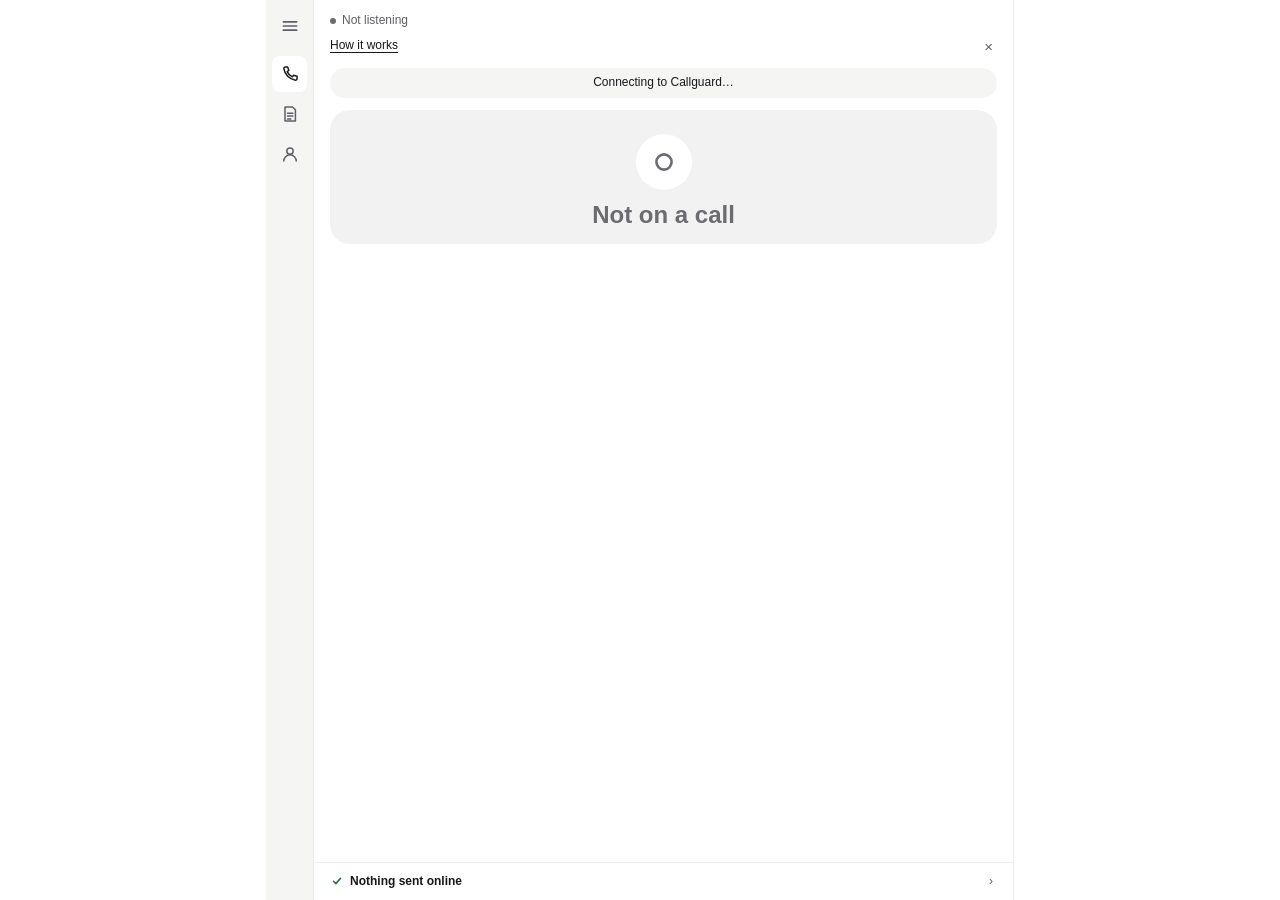
==== ui/index.html @ 786b33fa "UI: drop the signs bar, warning title Scam detected, Ask a colleague for help Co-Authored-By: Claude" ====
<!doctype html>
<html lang="en">
<head>
<meta charset="utf-8">
<meta name="viewport" content="width=device-width, initial-scale=1">
<title>Callguard</title>
<link rel="stylesheet" href="styles.css">
</head>
<body>
  <!-- Icons: one weight in every state. -->
  <svg width="0" height="0" style="position:absolute" aria-hidden="true">
    <symbol id="i-idle" viewBox="0 0 24 24"><circle cx="12" cy="12" r="7" fill="none" stroke="currentColor" stroke-width="2.4"/></symbol>
    <symbol id="i-low" viewBox="0 0 24 24"><path d="M6 12.5l4 4 8-9" fill="none" stroke="currentColor" stroke-width="2.6" stroke-linecap="round" stroke-linejoin="round"/></symbol>
    <symbol id="i-watch" viewBox="0 0 24 24"><circle cx="12" cy="12" r="7.5" fill="none" stroke="currentColor" stroke-width="2.4"/><path d="M12 4.5a7.5 7.5 0 0 1 0 15z" fill="currentColor"/></symbol>
    <symbol id="i-danger" viewBox="0 0 24 24"><path d="M12 3.5L22 20H2z" fill="none" stroke="currentColor" stroke-width="2.2" stroke-linejoin="round"/><path d="M12 10v4.5" stroke="currentColor" stroke-width="2.4" stroke-linecap="round"/><circle cx="12" cy="17.3" r="1.3" fill="currentColor"/></symbol>
    <symbol id="i-lock-laptop" viewBox="0 0 24 24"><path d="M4 16V7a1.5 1.5 0 0 1 1.5-1.5h13A1.5 1.5 0 0 1 20 7v9M2 18.5h20" fill="none" stroke="currentColor" stroke-width="1.6" stroke-linecap="round" stroke-linejoin="round"/><rect x="9" y="10.5" width="6" height="4.5" rx="1" fill="currentColor"/><path d="M10.3 10.5V9.3a1.7 1.7 0 0 1 3.4 0v1.2" fill="none" stroke="currentColor" stroke-width="1.4"/></symbol>
    <symbol id="i-menu" viewBox="0 0 24 24"><path d="M4 7h16M4 12h16M4 17h16" fill="none" stroke="currentColor" stroke-width="2" stroke-linecap="round"/></symbol>
    <symbol id="i-call" viewBox="0 0 24 24"><path d="M6.6 3.5h2.6l1.4 4.2-2 1.4a12 12 0 0 0 6.3 6.3l1.4-2 4.2 1.4v2.6a2 2 0 0 1-2.1 2A16.5 16.5 0 0 1 4.6 5.6a2 2 0 0 1 2-2.1z" fill="none" stroke="currentColor" stroke-width="1.8" stroke-linejoin="round"/></symbol>
    <symbol id="i-rules" viewBox="0 0 24 24"><path d="M6 3.5h9l3.5 3.5v13.5H6z" fill="none" stroke="currentColor" stroke-width="1.8" stroke-linejoin="round"/><path d="M9 11h6.5M9 14.5h6.5M9 18h4" stroke="currentColor" stroke-width="1.8" stroke-linecap="round"/></symbol>
    <symbol id="i-contacts" viewBox="0 0 24 24"><circle cx="12" cy="8.5" r="3.8" fill="none" stroke="currentColor" stroke-width="1.8"/><path d="M4.5 20.5a7.5 7.5 0 0 1 15 0" fill="none" stroke="currentColor" stroke-width="1.8" stroke-linecap="round"/></symbol>
    <symbol id="i-up" viewBox="0 0 24 24"><path d="M12 19V6M6 11l6-6 6 6" fill="none" stroke="currentColor" stroke-width="2.4" stroke-linecap="round" stroke-linejoin="round"/></symbol>
  </svg>

  <div class="shell">
  <!-- Sidebar: Call / Firm rules / Emergency contacts. Collapsed to icons by default. -->
  <nav id="rail" class="rail" aria-label="Callguard sections">
    <div class="rail-in">
      <button id="rail-toggle" class="rail-btn" type="button" aria-expanded="false" aria-label="Show section names">
        <svg width="20" height="20"><use href="#i-menu"/></svg><span class="lbl">Callguard</span>
      </button>
      <div role="tablist" aria-orientation="vertical" class="tabs">
        <button id="tab-call" class="rail-btn" role="tab" type="button" data-tab="call" aria-selected="true" aria-controls="main" title="Call">
          <svg width="20" height="20"><use href="#i-call"/></svg><span class="lbl">Call</span><span id="tab-call-dot" class="tab-dot" hidden></span>
        </button>
        <button id="tab-rules" class="rail-btn" role="tab" type="button" data-tab="rules" aria-selected="false" aria-controls="firm-rules" title="Firm rules">
          <svg width="20" height="20"><use href="#i-rules"/></svg><span class="lbl">Firm rules</span><span id="tab-rules-dot" class="tab-dot lv-dot-danger" hidden></span>
        </button>
        <button id="tab-contacts" class="rail-btn" role="tab" type="button" data-tab="contacts" aria-selected="false" aria-controls="contacts" title="Emergency contacts">
          <svg width="20" height="20"><use href="#i-contacts"/></svg><span class="lbl">Emergency contacts</span>
        </button>
      </div>
    </div>
  </nav>

  <div id="panel" class="panel">
    <!-- A: header -->
    <header class="top">
      <span id="badge" class="badge"><span class="dot"></span><span id="badge-text">Listening</span></span>
      <span id="net" class="net off" hidden><span class="dot"></span><span id="net-text">Offline</span></span>
    </header>

    <div id="consent" class="consent">
      <div class="consent-body">
        <details>
          <summary>How it works</summary>
          <p>Callguard listens to this call on your laptop and warns you when it sounds like a pressure script. Audio and words are never saved or sent, and are deleted when the call ends. The only thing ever looked up online is the name of the organization the caller claims to be.</p>
        </details>
      </div>
      <button id="consent-x" class="icon-btn" type="button" aria-label="Dismiss this note">×</button>
    </div>

    <!-- B: banners -->
    <p id="b-conn" class="banner" role="status" hidden>Connecting to Callguard…</p>
    <p id="b-audio" class="banner" role="status" hidden></p>

    <main id="main" class="body" role="tabpanel" aria-labelledby="tab-call">
      <!-- C: status hero -->
      <section id="hero" class="hero lv-idle" aria-live="polite">
        <div class="ic"><svg width="26" height="26"><use id="hero-icon" href="#i-idle"/></svg></div>
        <h1 id="hero-word">Not on a call</h1>
        <p id="hero-sub" class="sub"><span id="hero-words"></span></p>
        <button id="show-warning" class="hero-btn" type="button" hidden>Show the warning</button>
      </section>

      <!-- After-call summary (T11 / UI-10). No transcript, no quotes. -->
      <section id="summary" class="sec summary" hidden aria-labelledby="summary-h">
        <h2 id="summary-h">Last call</h2>
        <div class="sum-card">
          <p id="sum-kind" class="sum-kind"></p>
          <p id="sum-line" class="sum-line"></p>
          <div id="sum-pills" class="pills"></div>
          <ul id="sum-rules" class="rules"></ul>
          <div class="sum-btns">
            <button id="sum-copy" class="pill-btn" type="button">Copy summary</button>
            <button id="sum-dismiss" class="pill-btn" type="button">Dismiss</button>
          </div>
          <p class="note">Only this summary is kept, in memory, until you dismiss it. Nothing the caller said is kept.</p>
        </div>
      </section>

      <!-- D: why -->
      <section id="why" class="sec" hidden aria-labelledby="why-h">
        <h2 id="why-h">Why <button id="open-said" class="link" type="button">See what they said ›</button></h2>
        <p id="reason" class="reason" tabindex="0"></p>
        <div id="pills" class="pills"></div>
        <blockquote id="quote" class="quote" hidden></blockquote>
        <ul id="rules-broken" class="rules"></ul>
      </section>

      <!-- What to do -->
      <section id="todo" class="sec" hidden aria-labelledby="todo-h">
        <h2 id="todo-h">What to do</h2>
        <div id="say" class="say" hidden><small>Say</small><q id="say-text"></q></div>
        <div id="num" class="num" hidden>
          <div><small id="num-src"></small><b id="num-phone"></b></div>
          <button id="copy" class="pill-btn" type="button">Copy</button>
        </div>
        <p id="verify-note" class="note" hidden></p>
        <p id="next-step" class="next"></p>
      </section>

      <!-- G: actions at Watch (T10 / UI-9). Outside danger, one click is enough. -->
      <div id="actions" class="actions" hidden>
        <div class="side-btns">
          <button id="side-colleague" class="btn quiet" type="button">Ask a colleague for help</button>
          <button id="side-safe" class="btn quiet" type="button">Mark as safe</button>
        </div>
        <p id="panel-toast" class="toast" role="status" hidden></p>
      </div>

      <!-- "See what they said": flagged lines for this call -->
      <section id="said-view" class="sec" hidden aria-labelledby="said-h">
        <h2 id="said-h"><button id="close-said" class="link back" type="button">‹ Back</button><span>Flagged lines this call</span></h2>
        <ol id="flagged" class="said flagged"></ol>
        <h2 id="said-latest-h">Latest</h2>
        <ol id="said-latest" class="said"></ol>
        <p class="note">Deleted when the call ends. Never saved or sent.</p>
      </section>

      <!-- E: latest lines (T4) -->
      <section id="latest" class="sec" hidden>
        <h2>Latest</h2>
        <ol id="tail" class="said"></ol>
      </section>
    </main>

    <!-- Firm rules tab (T10 / UI-13): read only; editing is UI-14 -->
    <section id="firm-rules" class="body tabview" role="tabpanel" aria-labelledby="firm-rules-h" hidden>
      <h2 class="view-h"><span id="firm-rules-h">Your firm's rules</span><span id="firm-rules-hits" class="hits-sum"></span></h2>
      <p id="firm-rules-empty" class="note" hidden>No rules loaded yet.</p>
      <ul id="firm-rules-list" class="firm-list"></ul>
      <p id="firm-rules-src" class="note"></p>
    </section>

    <!-- Emergency contacts tab: who to call when a call feels wrong. Set on this laptop. -->
    <section id="contacts" class="body tabview" role="tabpanel" aria-labelledby="contacts-h" hidden>
      <h2 id="contacts-h" class="view-h">Emergency contacts</h2>
      <p class="note">Unsure about a call? Hang up and call one of these. Never use a number the caller gave you.</p>
      <ul id="contacts-list" class="contacts"></ul>
      <p id="contacts-msg" class="toast" role="status" hidden></p>
      <p class="note">Saved on this laptop only. Never sent.</p>
    </section>

    <!-- F: what left this device (T5). The empty state is the feature. -->
    <footer id="priv" class="priv">
      <section id="egress" class="egress" hidden aria-labelledby="egress-h">
        <h2 id="egress-h">Sent online (<span id="egress-n">0</span>)</h2>
        <div id="egress-empty" class="egress-empty">
          <svg width="40" height="40" class="ok"><use href="#i-lock-laptop"/></svg>
          <div><b>Your call stays on this laptop</b><p>Audio and words are never sent. If Callguard looks up a company the caller names, that search shows here.</p></div>
        </div>
        <div id="egress-list"></div>
      </section>
      <div id="priv-row" class="priv-row">
        <button id="priv-btn" class="priv-btn" type="button" aria-expanded="false" aria-controls="egress">
          <svg id="priv-ic" class="ok" width="14" height="14"><use id="priv-icon" href="#i-low"/></svg><span id="priv-text">Nothing sent online</span><span id="priv-skipped" class="skipped"></span><span class="go" aria-hidden="true">›</span>
        </button>
        <button id="end-call" class="link end" type="button" hidden>End call</button>
      </div>
    </footer>
  </div>
  </div>

  <!-- Danger overlay (T6 / UI-4). Fills the Callguard window, never the screen. -->
  <div id="overlay" class="overlay" role="alertdialog" aria-modal="true" aria-labelledby="ov-h" aria-describedby="ov-next" tabindex="-1" hidden>
    <div class="ov-card">
      <section class="hero lv-danger ov-hero">
        <div class="ic"><svg width="28" height="28"><use href="#i-danger"/></svg></div>
        <h1 id="ov-h">Scam detected</h1>
        <p id="ov-sub" class="sub"><span id="ov-words">Strong signs</span></p>
        <!-- T7: the safe-path pause. It never blocks typing. -->
        <div id="ov-lock" class="ov-lock" hidden>
          <p id="ov-ask" class="ov-ask"></p>
          <p class="ov-count">🔒 Pause ends in <time id="ov-count" aria-live="off"></time></p>
          <p class="ov-soft">Callguard is keeping focus so you don't type it by accident.</p>
        </div>
      </section>
      <!-- After "Hang up and call back" -->
      <div id="ov-callback" class="ov-callback" hidden>
        <div class="cb-card">
          <small>Then call back on</small>
          <b id="cb-number"></b>
          <small id="cb-src"></small>
        </div>
        <p class="note">Don't use any number the caller gave you.</p>
      </div>
      <div id="ov-body" class="ov-body">
        <p id="ov-claim" class="ov-claim" hidden></p>
        <ul id="ov-tactics" class="ov-tactics" aria-label="Signs in this call"></ul>
        <ul id="ov-rules" class="rules"></ul>
        <p id="ov-verify" class="ov-verify" hidden></p>
        <p id="ov-report" class="ov-report" hidden></p>
        <div id="ov-say" class="say" hidden><small>Say</small><q id="ov-say-text"></q></div>
        <p id="ov-next" class="ov-next"></p>
      </div>
      <!-- Sticky foot: the way out and the privacy line are always on screen. -->
      <div class="ov-foot">
        <p id="ov-toast" class="toast" role="status" hidden></p>
        <!-- T7: three exits, the safe one easiest. Enter and Esc never take one. -->
        <div id="ov-exits" class="ov-exits">
          <button id="ov-hangup" class="btn primary" type="button" data-exit="hang_up">Hang up and call back</button>
          <button id="ov-colleague" class="btn" type="button" data-exit="colleague">Ask a colleague for help</button>
          <div class="safe">
            <label for="safe-input">Verified it's safe? Type SAFE</label>
            <input id="safe-input" type="text" autocomplete="off" autocapitalize="characters" spellcheck="false" maxlength="8" aria-describedby="safe-hint">
            <button id="safe-hold" class="hold" type="button" data-exit="mark_safe" disabled aria-describedby="safe-hint"><span id="safe-hold-text">Hold 3 s</span></button>
            <small id="safe-hint" class="sr-only">Then press and hold the button, or hold Space on it, for 3 seconds.</small>
          </div>
        </div>
        <div id="ov-cb-actions" class="ov-exits" hidden>
          <button id="cb-copy" class="btn primary" type="button">Copy number</button>
        </div>
        <p id="ov-egress" class="ov-egress"></p>
      </div>
    </div>
  </div>

  <script type="module" src="app.js"></script>
</body>
</html>
---- ui/styles.css ----
/* Callguard panel styles. Design: ui/dev/prototype.html (v3, signed off).
   Every state uses the same order: Status, Why, What to do, Actions, then one
   privacy line. Colour lives in the Status hero only. */

/* ================= tokens ================= */
:root {
  --bg: #ffffff;
  --sunken: #f5f5f4;
  --text: #18181b;
  --muted: #5f5f66;
  --line: #ececee;
  --low: #1d7a3b;      --low-tint: #eef7f1;
  --watch: #8a5800;    --watch-tint: #fdf4e1;  --watch-mark: #fbe3a6;
  --danger: #b3261e;   --danger-tint: #fdeeed; --danger-mark: #f8cfcb; --danger-hero: #b3261e;
  --idle: #6b6b70;     --idle-tint: #f2f2f3;
  --on-strong: #ffffff;
  --primary: #18181b;  --on-primary: #ffffff;
  --focus: #0a64d6;

  --r-pill: 999px; --r-card: 12px; --r-hero: 20px;
  --s1: 4px; --s2: 8px; --s3: 12px; --s4: 16px; --s5: 24px;
  --t-hero: 24px; --t-key: 15px; --t-body: 13px; --t-meta: 12px;
  --font: -apple-system, BlinkMacSystemFont, "Helvetica Neue", sans-serif;
  --dur: 150ms;
  color-scheme: light dark;
}
@media (prefers-color-scheme: dark) {
  :root {
    --bg: #18181b;
    --sunken: #222226;
    --text: #f4f4f5;
    --muted: #a6a6ad;
    --line: #2e2e33;
    --low: #5cc77f;      --low-tint: #16261b;
    --watch: #f0b440;    --watch-tint: #2c2310;  --watch-mark: #5a4210;
    --danger: #ff7a70;   --danger-tint: #33181a; --danger-mark: #6b2622; --danger-hero: #b8312a;
    --idle: #9c9ca3;     --idle-tint: #26262a;
    --primary: #f4f4f5;  --on-primary: #18181b;
    --focus: #7ab0ff;
  }
}
@media (prefers-reduced-motion: reduce) {
  :root { --dur: 0ms; }
}

/* ================= base ================= */
* { box-sizing: border-box; }
html, body { margin: 0; height: 100%; }
body {
  background: var(--bg); color: var(--text);
  font: var(--t-body)/1.45 var(--font);
  min-width: 320px; overflow-x: hidden;
  -webkit-font-smoothing: antialiased;
}
[hidden] { display: none !important; }
button, input, summary { font: inherit; color: inherit; }
:focus-visible { outline: 2px solid var(--focus); outline-offset: 2px; }
svg { display: block; flex: none; }
.sr-only { position: absolute; width: 1px; height: 1px; overflow: hidden; clip: rect(0 0 0 0); white-space: nowrap; }

.panel { min-height: 100%; display: flex; flex-direction: column; }

/* ================= A header ================= */
.top {
  flex: none; display: flex; flex-wrap: wrap; justify-content: space-between; align-items: center; gap: 2px var(--s2);
  padding: var(--s3) var(--s4) var(--s2); font-size: var(--t-meta); color: var(--muted);
}
.top > span { display: inline-flex; align-items: center; gap: 6px; white-space: nowrap; }
.dot { width: 6px; height: 6px; border-radius: 50%; background: var(--low); }
.badge.off .dot, .net.off .dot { background: var(--idle); }
.net.off { color: var(--text); font-weight: 600; }
.net .pause { color: var(--muted); font-weight: 400; }

/* consent line (F0) */
.consent { flex: none; margin: 0 var(--s4) var(--s3); font-size: var(--t-meta); color: var(--muted); display: flex; gap: var(--s2); align-items: flex-start; }
.consent-body { flex: 1; }
.consent details { display: inline; }
.consent summary { display: inline; cursor: pointer; color: var(--text); text-decoration: underline; text-underline-offset: 3px; list-style: none; }
.consent summary::-webkit-details-marker { display: none; }
.consent details p { margin: var(--s2) 0 0; color: var(--text); }
.icon-btn { border: 0; background: none; color: var(--muted); padding: 2px 4px; border-radius: 4px; line-height: 1; font-size: 15px; cursor: pointer; }

/* ================= B banners ================= */
.banner { flex: none; margin: 0 var(--s4) var(--s3); padding: 6px var(--s3); border-radius: var(--r-pill); background: var(--sunken); font-size: var(--t-meta); text-align: center; }

/* ================= body ================= */
.body { flex: 1; display: flex; flex-direction: column; gap: var(--s5); padding: 0 var(--s4) var(--s4); }

/* C: status hero */
.hero { border-radius: var(--r-hero); padding: var(--s5) var(--s4) var(--s4); text-align: center; background: var(--idle-tint); transition: background-color var(--dur); }
.hero .ic { width: 56px; height: 56px; border-radius: 50%; margin: 0 auto var(--s3); display: grid; place-items: center; background: var(--bg); color: var(--idle); }
.hero h1 { margin: 0; font-size: var(--t-hero); line-height: 1.1; font-weight: 700; }
.hero .sub { margin: var(--s2) 0 0; font-size: var(--t-meta); color: var(--muted); display: flex; justify-content: center; align-items: center; gap: var(--s2); }
.lv-low .sub { color: var(--low); }
.lv-low .sub #hero-words { color: var(--muted); }
.lv-watch .sub { color: var(--watch); }
.lv-watch .sub #hero-words { color: var(--text); }

.lv-idle h1 { color: var(--idle); font-weight: 600; }
.lv-low { background: var(--low-tint); }
.lv-low .ic { color: var(--low); }
.lv-watch { background: var(--watch-tint); }
.lv-watch .ic { background: var(--watch); color: var(--watch-tint); }
.lv-watch h1 { color: var(--watch); }
.lv-danger { background: var(--danger-hero); color: var(--on-strong); }
.lv-danger .ic { background: rgba(255, 255, 255, .16); color: var(--on-strong); }
.lv-danger .sub { color: var(--on-strong); }

/* section label (Why / What to do / Latest) */
.sec { display: flex; flex-direction: column; gap: var(--s3); }
.sec h2 { margin: 0; font-size: var(--t-meta); font-weight: 600; color: var(--muted); display: flex; justify-content: space-between; align-items: baseline; gap: var(--s2); }
.link { border: 0; background: none; padding: 2px 0; font-size: var(--t-meta); font-weight: 400; color: var(--text); cursor: pointer; border-radius: 4px; }
.link.back { font-weight: 600; }

/* D: why */
.reason { margin: 0; white-space: nowrap; overflow: hidden; text-overflow: ellipsis; border-radius: 4px; }
.reason:hover, .reason:focus { white-space: normal; }
.reason.grey { color: var(--muted); }
.pills { display: flex; flex-wrap: wrap; gap: 6px; }
.pills:empty { display: none; }
.pill { font-size: var(--t-meta); padding: 5px 12px; min-height: 28px; border-radius: var(--r-pill); border: 1px solid var(--line); background: var(--bg); color: var(--text); }
button.pill { cursor: pointer; }
.pill[aria-expanded="true"] { border-color: currentColor; }
.lv-ctx-watch .pill[aria-expanded="true"] { background: var(--watch-tint); }
.lv-ctx-danger .pill[aria-expanded="true"] { background: var(--danger-tint); }
.quote { margin: 0; padding: var(--s2) var(--s3); background: var(--sunken); border-radius: var(--r-card); }
.quote small { display: block; font-size: var(--t-meta); color: var(--muted); }
.quote q { font-style: italic; }
.rules { list-style: none; margin: 0; padding: 0; display: flex; flex-direction: column; gap: 4px; font-size: var(--t-meta); }
.rules:empty { display: none; }
.rules b { color: var(--danger); }

/* What to do */
.say { background: var(--sunken); border-radius: var(--r-card); padding: var(--s3) var(--s4); }
.say small { display: block; font-size: var(--t-meta); color: var(--muted); margin-bottom: 2px; }
.say q { font-size: var(--t-key); font-weight: 600; }
.num { display: flex; justify-content: space-between; align-items: center; gap: var(--s2); padding: 0 var(--s1); }
.num small { display: block; font-size: var(--t-meta); color: var(--muted); }
.num b { font-size: 20px; font-variant-numeric: tabular-nums; }
.pill-btn { font-size: var(--t-meta); border: 1px solid var(--line); background: var(--bg); color: var(--text); border-radius: var(--r-pill); padding: 4px 12px; cursor: pointer; }
.note { margin: 0; font-size: var(--t-meta); color: var(--muted); padding: 0 var(--s1); }
.next { margin: 0; font-size: var(--t-meta); color: var(--text); padding: 0 var(--s1); }
.next:empty { display: none; }

/* flagged lines */
.flagged li { color: var(--text); }
.flagged .tags { display: flex; flex-wrap: wrap; gap: 2px 10px; margin-top: 4px; font-size: var(--t-meta); color: var(--muted); }
.flagged .tags .r { color: var(--danger); font-weight: 600; }
mark { color: inherit; border-radius: 3px; padding: 0 2px; background: var(--watch-mark); }
.lv-ctx-danger mark { background: var(--danger-mark); }

/* E: latest lines */
.said { display: flex; flex-direction: column; gap: var(--s2); margin: 0; padding: 0; list-style: none; }
.said li { display: grid; grid-template-columns: 44px 1fr; gap: var(--s2); color: var(--muted); }
.said .who { font-size: var(--t-meta); padding-top: 1px; font-weight: 600; color: var(--text); }
.said .who.you { font-weight: 400; color: var(--muted); }
/* Long lines wrap, at most 3 visual lines per chunk. */
.said .line { display: -webkit-box; -webkit-line-clamp: 3; -webkit-box-orient: vertical; overflow: hidden; }

/* G: actions */
.actions { display: flex; flex-direction: column; gap: var(--s2); margin-top: calc(-1 * var(--s3)); }

/* F: what left this device (T5) */
.priv { flex: none; border-top: 1px solid var(--line); font-size: var(--t-meta); color: var(--muted); position: sticky; bottom: 0; background: var(--bg); }
.priv-row { display: flex; align-items: center; gap: var(--s3); padding: 6px var(--s3) 6px var(--s2); transition: background-color var(--dur); }
.priv-row.flash { animation: eg-flash 300ms ease-out; }
@keyframes eg-flash { 0%, 40% { background: var(--watch-tint); } 100% { background: transparent; } }
@media (prefers-reduced-motion: reduce) { .priv-row.flash { animation: none; } }
.priv-btn { flex: 1; min-width: 0; display: flex; align-items: center; gap: 6px; border: 0; background: none; padding: 4px var(--s2); border-radius: 6px; text-align: left; color: var(--muted); cursor: pointer; }
.priv-btn #priv-text { color: var(--text); font-weight: 600; overflow: hidden; text-overflow: ellipsis; white-space: nowrap; }
.priv-btn .skipped { margin-left: auto; white-space: nowrap; }
.priv-btn .go { margin-left: auto; transition: transform var(--dur); }
.priv-btn .skipped:not(:empty) + .go { margin-left: 0; }
.priv-btn[aria-expanded="true"] .go { transform: rotate(90deg); }
.priv:has(.egress:not([hidden])) { box-shadow: 0 -8px 24px rgba(0, 0, 0, .12); }
.priv .ok { color: var(--low); }
.priv .end { flex: none; color: var(--text); text-decoration: underline; text-underline-offset: 3px; }

.egress { max-height: 45vh; overflow-y: auto; padding: var(--s3) var(--s4) var(--s2); display: flex; flex-direction: column; gap: var(--s2); }
.egress h2 { margin: 0; font-size: var(--t-meta); font-weight: 600; color: var(--muted); }
.egress h3 { margin: var(--s2) 0 0; font-size: var(--t-meta); font-weight: 400; color: var(--muted); }
.egress-empty { display: flex; align-items: center; gap: var(--s3); padding: var(--s3); border-radius: var(--r-card); background: var(--low-tint); }
.egress-empty b { color: var(--text); font-size: var(--t-body); }
.egress-empty p { margin: 2px 0 0; color: var(--muted); }
.eg-list { list-style: none; margin: 0; padding: 0; display: flex; flex-direction: column; gap: var(--s1); }
.eg-row { width: 100%; display: flex; flex-direction: column; gap: 2px; text-align: left; border: 1px solid var(--line); background: var(--bg); border-radius: 10px; padding: var(--s2) var(--s3); cursor: pointer; }
.eg-row .meta { display: flex; align-items: center; gap: var(--s2); color: var(--muted); font-variant-numeric: tabular-nums; }
.eg-row .host { overflow: hidden; text-overflow: ellipsis; white-space: nowrap; }
.eg-row .what { font-size: var(--t-body); color: var(--text); font-weight: 600; overflow-wrap: anywhere; }
.eg-row .what.blocked { font-weight: 400; }
.st { margin-left: auto; flex: none; padding: 1px 8px; border-radius: var(--r-pill); font-weight: 600; }
.st.ok { background: var(--low-tint); color: var(--low); }
.st.err { background: var(--danger-tint); color: var(--danger); }
.st.off { background: var(--idle-tint); color: var(--text); }
.eg-detail { margin: var(--s1) var(--s1) var(--s2); color: var(--text); }

/* ================= danger overlay (T6) ================= */
.btn { font: inherit; font-size: var(--t-key); font-weight: 600; min-height: 44px; width: 100%; padding: 10px var(--s4); border-radius: var(--r-pill); border: 1px solid var(--line); background: var(--bg); color: var(--text); cursor: pointer; }
.btn.primary { background: var(--primary); color: var(--on-primary); border-color: var(--primary); }

.overlay { position: fixed; inset: 0; z-index: 10; overflow-y: auto; background: var(--bg); display: flex; justify-content: center; }
.overlay:focus { outline: none; }
.ov-card { width: 100%; display: flex; flex-direction: column; gap: var(--s4); padding: var(--s4); }
.ov-hero { padding: var(--s5) var(--s4); }
.ov-hero h1 { font-size: var(--t-hero); }
.ov-lock { margin: var(--s3) 0 0; display: flex; flex-direction: column; gap: 4px; }
.ov-lock p { margin: 0; }
.ov-ask { font-size: var(--t-key); font-weight: 600; }
.ov-count { font-size: var(--t-meta); }
.ov-count time { font-variant-numeric: tabular-nums; font-weight: 700; }
.ov-soft { font-size: var(--t-meta); opacity: .9; }
.ov-body { display: flex; flex-direction: column; gap: var(--s3); }
.ov-claim { margin: 0; }
.ov-tactics { list-style: none; margin: 0; padding: 0; display: flex; flex-direction: column; gap: var(--s2); }
.ov-tactics li { display: flex; flex-direction: column; gap: 2px; padding-left: var(--s3); border-left: 3px solid var(--danger); }
.ov-tactics .t { font-weight: 600; }
.ov-tactics q { font-style: italic; color: var(--muted); }
.ov-verify { margin: 0; font-size: var(--t-meta); color: var(--muted); }
.ov-verify.has-num { font-size: var(--t-body); color: var(--text); font-weight: 600; font-variant-numeric: tabular-nums; }
.ov-next { margin: 0; padding: var(--s3) var(--s4); border-radius: var(--r-card); background: var(--danger-tint); font-weight: 600; }
.ov-foot { position: sticky; bottom: 0; margin: auto calc(-1 * var(--s4)) calc(-1 * var(--s4)); padding: var(--s3) var(--s4) var(--s2); background: var(--bg); border-top: 1px solid var(--line); display: flex; flex-direction: column; gap: var(--s2); }
.ov-exits { display: flex; flex-direction: column; gap: var(--s2); }
.ov-egress { margin: 0; display: flex; align-items: center; gap: 6px; font-size: var(--t-meta); color: var(--muted); }
.ov-egress .ok { color: var(--low); }
/* pywebview went wide: a centred card, not a full-screen takeover. */
@media (min-width: 701px) {
  .overlay { background: color-mix(in srgb, var(--bg) 70%, #000); align-items: flex-start; padding: var(--s5) var(--s4); }
  .ov-card { max-width: 720px; background: var(--bg); border-radius: var(--r-hero); box-shadow: 0 12px 40px rgba(0, 0, 0, .25); padding: var(--s5); }
  .ov-foot { margin: auto calc(-1 * var(--s5)) calc(-1 * var(--s5)); padding: var(--s3) var(--s5); border-radius: 0 0 var(--r-hero) var(--r-hero); }
  .ov-exits { flex-direction: row; flex-wrap: wrap; }
  .ov-exits .btn { flex: 1; }
  .ov-exits .safe { flex-basis: 100%; }
}

/* T7: exits */
.toast { margin: 0; padding: var(--s2) var(--s3); border-radius: var(--r-card); background: var(--sunken); font-size: var(--t-meta); display: flex; flex-direction: column; gap: 2px; }
.toast b { font-size: var(--t-body); }
.toast q { color: var(--text); }
.toast small { color: var(--muted); }
.safe { display: grid; grid-template-columns: auto 1fr auto; gap: var(--s2); align-items: center; margin-top: 2px; font-size: var(--t-meta); color: var(--muted); }
.safe input { width: 100%; }
.safe input { min-width: 0; font-size: var(--t-body); padding: 6px var(--s2); border: 1px solid var(--line); border-radius: 8px; background: var(--bg); color: var(--text); text-transform: uppercase; letter-spacing: .08em; }
.hold {
  --p: 0;
  font-size: var(--t-meta); font-weight: 600; padding: 6px 14px; min-height: 32px; border-radius: var(--r-pill); cursor: pointer;
  border: 1px solid var(--line); color: var(--text);
  background: linear-gradient(90deg, var(--low-tint) calc(var(--p) * 100%), var(--bg) 0);
  touch-action: none; user-select: none; -webkit-user-select: none;
}
.hold:disabled { cursor: not-allowed; color: var(--muted); }
.ov-callback { display: flex; flex-direction: column; gap: var(--s2); }
.cb-card { background: var(--sunken); border-radius: var(--r-card); padding: var(--s4); display: flex; flex-direction: column; gap: 2px; }
.cb-card small { font-size: var(--t-meta); color: var(--muted); }
.cb-card b { font-size: 26px; font-variant-numeric: tabular-nums; }
.cb-card b.none { font-size: var(--t-key); }
@media (min-width: 701px) {
  .safe { grid-template-columns: auto 140px auto; justify-content: center; }
}

/* T8 polish */
.hero-btn { margin-top: var(--s3); font-size: var(--t-body); font-weight: 600; min-height: 36px; padding: 6px var(--s4); border-radius: var(--r-pill); border: 0; background: var(--on-strong); color: var(--danger-hero); cursor: pointer; }
.lv-danger .hero-btn:focus-visible { outline-color: var(--on-strong); }
.ov-exits .btn:not(.primary) { min-height: 36px; font-size: var(--t-body); }
/* Narrow window: a tighter red top so the signs and the way out both fit. */
@media (max-width: 700px) {
  .ov-card { gap: var(--s3); }
  .ov-hero { padding: var(--s4) var(--s3); }
  .ov-hero .ic { width: 40px; height: 40px; margin-bottom: var(--s2); }
  .ov-hero .ic svg { width: 22px; height: 22px; }
  .ov-hero h1 { font-size: 22px; }
  .ov-ask { font-size: var(--t-body); }
}
/* Wide window (pywebview full screen): keep the panel at a readable width. */
@media (min-width: 701px) {
  .panel { max-width: 560px; margin: 0 auto; border-left: 1px solid var(--line); border-right: 1px solid var(--line); }
}

/* T10: side buttons at Watch and the firm rules panel */
.actions .side-btns { display: flex; gap: var(--s2); width: 100%; }
.actions .toast { width: 100%; }
.btn.quiet { min-height: 36px; font-size: var(--t-body); font-weight: 600; }
.firm-rules summary { cursor: pointer; font-size: var(--t-meta); font-weight: 600; color: var(--muted); display: flex; justify-content: space-between; gap: var(--s2); list-style: none; border-radius: 4px; }
.firm-rules summary::-webkit-details-marker { display: none; }
.firm-rules summary::before { content: "›"; display: inline-block; width: 1em; transition: transform var(--dur); }
.firm-rules[open] summary::before { transform: rotate(90deg); }
.firm-rules summary #firm-rules-h { flex: 1; }
.hits-sum { color: var(--danger); }
.firm-list { list-style: none; margin: var(--s2) 0 0; padding: 0; display: flex; flex-direction: column; gap: var(--s2); font-size: var(--t-meta); }
.firm-list li { display: flex; justify-content: space-between; align-items: flex-start; gap: var(--s2); padding: var(--s2) var(--s3); border-radius: var(--r-card); background: var(--sunken); }
.firm-list li.off { color: var(--muted); }
.rule-badge { flex: none; padding: 1px 8px; border-radius: var(--r-pill); font-weight: 600; background: var(--danger-tint); color: var(--danger); white-space: nowrap; }
.rule-badge.muted { background: var(--idle-tint); color: var(--text); }

/* T11: after-call summary card */
.sum-card { border: 1px solid var(--line); border-left: 4px solid var(--watch); border-radius: var(--r-card); padding: var(--s3) var(--s4); display: flex; flex-direction: column; gap: var(--s2); }
.lv-sum-danger .sum-card { border-left-color: var(--danger); }
.sum-card p { margin: 0; }
.sum-kind { font-size: var(--t-key); font-weight: 600; }
.sum-line { font-size: var(--t-meta); color: var(--muted); }
.sum-btns { display: flex; gap: var(--s2); }
.sum-card .note { padding: 0; }

/* UI-16: recent public report line on the warning */
.ov-report { margin: 0; font-size: var(--t-meta); color: var(--text); }
.ov-report b { color: var(--danger); }

/* Header: one word, "Offline" only when it matters */
#hero-sub:has(#hero-words:empty) { display: none; }

/* ================= sidebar (Call / Firm rules / Emergency contacts) ================= */
.shell { min-height: 100%; display: flex; }
.shell > .panel { flex: 1; min-width: 0; }
.rail { flex: none; width: 48px; position: relative; z-index: 5; }
.rail-in {
  position: sticky; top: 0; height: 100vh; width: 48px; overflow: hidden;
  display: flex; flex-direction: column; gap: var(--s1); padding: var(--s2) 6px;
  background: var(--sunken); border-right: 1px solid var(--line);
  transition: width var(--dur);
}
.rail.open .rail-in { width: 188px; box-shadow: 8px 0 24px rgba(0, 0, 0, .18); }
.tabs { display: flex; flex-direction: column; gap: var(--s1); }
.rail-btn {
  position: relative; display: flex; align-items: center; gap: var(--s3);
  width: 100%; min-height: 36px; padding: 8px; border: 0; border-radius: 8px;
  background: none; color: var(--muted); cursor: pointer; text-align: left; white-space: nowrap;
}
.rail-btn:hover { background: var(--bg); color: var(--text); }
.rail-btn[aria-selected="true"] { background: var(--bg); color: var(--text); font-weight: 600; }
.rail-btn .lbl { opacity: 0; transition: opacity var(--dur); }
.rail.open .rail-btn .lbl { opacity: 1; }
#rail-toggle { margin-bottom: var(--s2); }
#rail-toggle .lbl { font-weight: 700; color: var(--text); }
.tab-dot { position: absolute; top: 6px; left: 24px; width: 8px; height: 8px; border-radius: 50%; background: var(--watch); box-shadow: 0 0 0 2px var(--sunken); }
.tab-dot.lv-dot-danger { background: var(--danger); }
/* Wide window: the open rail takes space instead of covering the panel. */
@media (min-width: 701px) {
  .rail.open { width: 188px; }
  .rail.open .rail-in { box-shadow: none; }
  .shell { max-width: 748px; margin: 0 auto; }
  .shell .panel { max-width: none; margin: 0; border-left: 0; }
}

/* Tab views */
.tabview { padding-top: var(--s2); gap: var(--s3); }
.view-h { margin: 0; font-size: var(--t-key); font-weight: 700; color: var(--text); display: flex; justify-content: space-between; align-items: baseline; gap: var(--s2); }
.view-h .hits-sum { font-size: var(--t-meta); font-weight: 600; }
.firm-list { margin-top: 0; }

/* Emergency contacts */
.contacts { list-style: none; margin: 0; padding: 0; display: flex; flex-direction: column; gap: var(--s2); }
.contact { display: flex; justify-content: space-between; align-items: center; gap: var(--s3); padding: var(--s3); border-radius: var(--r-card); background: var(--sunken); }
.contact .c-main { display: flex; flex-direction: column; gap: 2px; min-width: 0; }
.contact .role { font-size: var(--t-meta); color: var(--muted); }
.contact b { font-size: var(--t-key); overflow-wrap: anywhere; }
.contact .c-phone { font-size: var(--t-key); font-variant-numeric: tabular-nums; }
.contact .unset { color: var(--muted); font-weight: 400; font-size: var(--t-body); }
.contact .c-btns { display: flex; gap: var(--s1); flex: none; }
.contact.editing { display: block; }
.contact form { display: flex; flex-direction: column; gap: var(--s2); }
.contact label { display: grid; grid-template-columns: 52px 1fr; align-items: center; gap: var(--s2); font-size: var(--t-meta); color: var(--muted); }
.contact input { min-width: 0; font-size: var(--t-body); padding: 6px var(--s2); border: 1px solid var(--line); border-radius: 8px; background: var(--bg); color: var(--text); }
#contacts-msg.err { background: var(--danger-tint); color: var(--danger); }
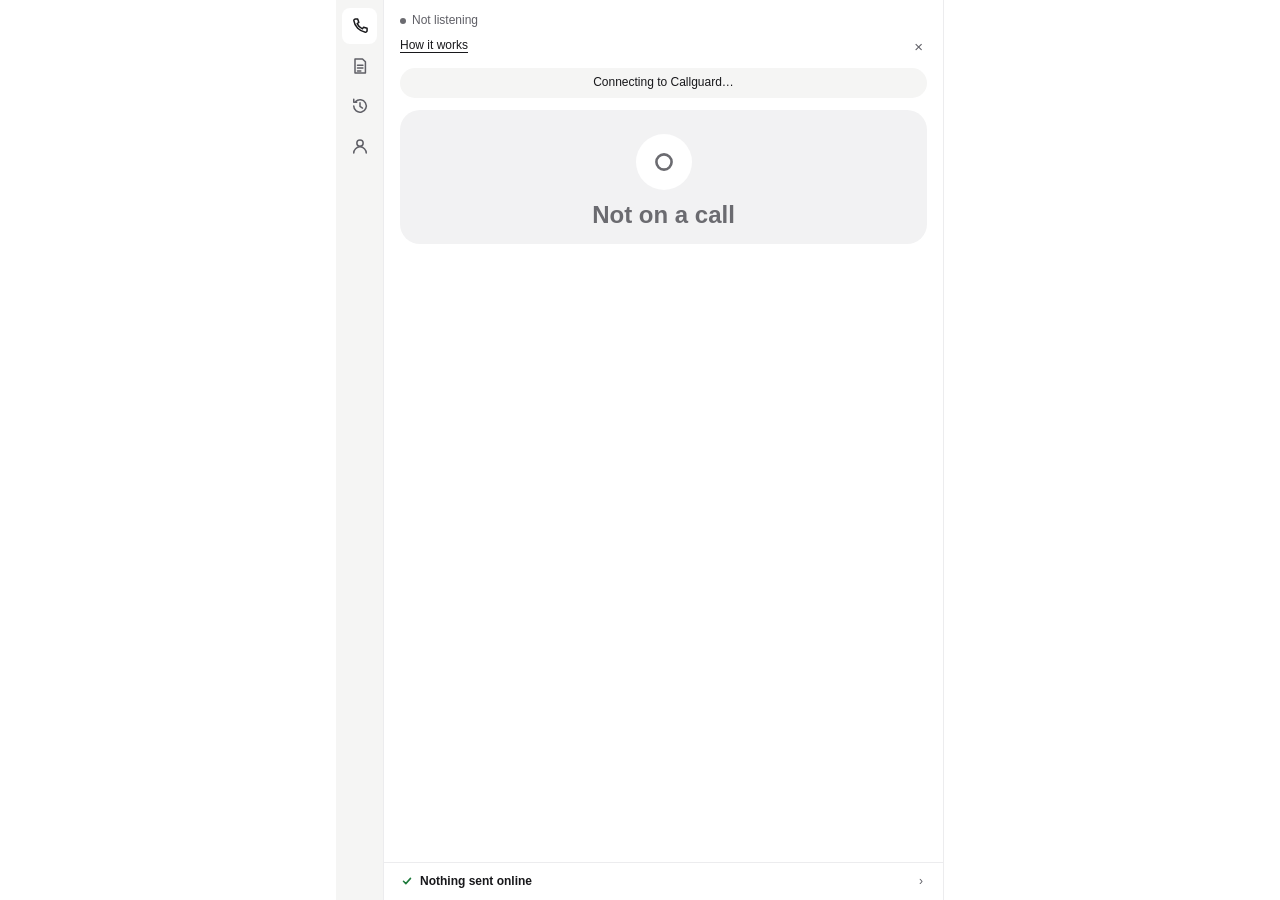
==== commit 06d88ea4: "UI: fixed call layout (Latest, What to do, Insights), full transcript view, History tab, icon-only s" ====
--- a/ui/index.html
+++ b/ui/index.html
@@ -14,29 +14,29 @@
     <symbol id="i-watch" viewBox="0 0 24 24"><circle cx="12" cy="12" r="7.5" fill="none" stroke="currentColor" stroke-width="2.4"/><path d="M12 4.5a7.5 7.5 0 0 1 0 15z" fill="currentColor"/></symbol>
     <symbol id="i-danger" viewBox="0 0 24 24"><path d="M12 3.5L22 20H2z" fill="none" stroke="currentColor" stroke-width="2.2" stroke-linejoin="round"/><path d="M12 10v4.5" stroke="currentColor" stroke-width="2.4" stroke-linecap="round"/><circle cx="12" cy="17.3" r="1.3" fill="currentColor"/></symbol>
     <symbol id="i-lock-laptop" viewBox="0 0 24 24"><path d="M4 16V7a1.5 1.5 0 0 1 1.5-1.5h13A1.5 1.5 0 0 1 20 7v9M2 18.5h20" fill="none" stroke="currentColor" stroke-width="1.6" stroke-linecap="round" stroke-linejoin="round"/><rect x="9" y="10.5" width="6" height="4.5" rx="1" fill="currentColor"/><path d="M10.3 10.5V9.3a1.7 1.7 0 0 1 3.4 0v1.2" fill="none" stroke="currentColor" stroke-width="1.4"/></symbol>
-    <symbol id="i-menu" viewBox="0 0 24 24"><path d="M4 7h16M4 12h16M4 17h16" fill="none" stroke="currentColor" stroke-width="2" stroke-linecap="round"/></symbol>
     <symbol id="i-call" viewBox="0 0 24 24"><path d="M6.6 3.5h2.6l1.4 4.2-2 1.4a12 12 0 0 0 6.3 6.3l1.4-2 4.2 1.4v2.6a2 2 0 0 1-2.1 2A16.5 16.5 0 0 1 4.6 5.6a2 2 0 0 1 2-2.1z" fill="none" stroke="currentColor" stroke-width="1.8" stroke-linejoin="round"/></symbol>
     <symbol id="i-rules" viewBox="0 0 24 24"><path d="M6 3.5h9l3.5 3.5v13.5H6z" fill="none" stroke="currentColor" stroke-width="1.8" stroke-linejoin="round"/><path d="M9 11h6.5M9 14.5h6.5M9 18h4" stroke="currentColor" stroke-width="1.8" stroke-linecap="round"/></symbol>
     <symbol id="i-contacts" viewBox="0 0 24 24"><circle cx="12" cy="8.5" r="3.8" fill="none" stroke="currentColor" stroke-width="1.8"/><path d="M4.5 20.5a7.5 7.5 0 0 1 15 0" fill="none" stroke="currentColor" stroke-width="1.8" stroke-linecap="round"/></symbol>
+    <symbol id="i-history" viewBox="0 0 24 24"><path d="M4.5 12a7.5 7.5 0 1 0 2.2-5.3M4.5 4v3.5H8" fill="none" stroke="currentColor" stroke-width="1.8" stroke-linecap="round" stroke-linejoin="round"/><path d="M12 8v4.5l3 2" fill="none" stroke="currentColor" stroke-width="1.8" stroke-linecap="round" stroke-linejoin="round"/></symbol>
     <symbol id="i-up" viewBox="0 0 24 24"><path d="M12 19V6M6 11l6-6 6 6" fill="none" stroke="currentColor" stroke-width="2.4" stroke-linecap="round" stroke-linejoin="round"/></symbol>
   </svg>
 
   <div class="shell">
-  <!-- Sidebar: Call / Firm rules / Emergency contacts. Collapsed to icons by default. -->
+  <!-- Sidebar: icons only (names are tooltips and screen-reader labels). -->
   <nav id="rail" class="rail" aria-label="Callguard sections">
     <div class="rail-in">
-      <button id="rail-toggle" class="rail-btn" type="button" aria-expanded="false" aria-label="Show section names">
-        <svg width="20" height="20"><use href="#i-menu"/></svg><span class="lbl">Callguard</span>
-      </button>
       <div role="tablist" aria-orientation="vertical" class="tabs">
         <button id="tab-call" class="rail-btn" role="tab" type="button" data-tab="call" aria-selected="true" aria-controls="main" title="Call">
-          <svg width="20" height="20"><use href="#i-call"/></svg><span class="lbl">Call</span><span id="tab-call-dot" class="tab-dot" hidden></span>
+          <svg width="20" height="20"><use href="#i-call"/></svg><span class="lbl sr-only">Call</span><span id="tab-call-dot" class="tab-dot" hidden></span>
         </button>
         <button id="tab-rules" class="rail-btn" role="tab" type="button" data-tab="rules" aria-selected="false" aria-controls="firm-rules" title="Firm rules">
-          <svg width="20" height="20"><use href="#i-rules"/></svg><span class="lbl">Firm rules</span><span id="tab-rules-dot" class="tab-dot lv-dot-danger" hidden></span>
+          <svg width="20" height="20"><use href="#i-rules"/></svg><span class="lbl sr-only">Firm rules</span><span id="tab-rules-dot" class="tab-dot lv-dot-danger" hidden></span>
+        </button>
+        <button id="tab-history" class="rail-btn" role="tab" type="button" data-tab="history" aria-selected="false" aria-controls="history" title="History">
+          <svg width="20" height="20"><use href="#i-history"/></svg><span class="lbl sr-only">History</span><span id="tab-history-dot" class="tab-dot" hidden></span>
         </button>
         <button id="tab-contacts" class="rail-btn" role="tab" type="button" data-tab="contacts" aria-selected="false" aria-controls="contacts" title="Emergency contacts">
-          <svg width="20" height="20"><use href="#i-contacts"/></svg><span class="lbl">Emergency contacts</span>
+          <svg width="20" height="20"><use href="#i-contacts"/></svg><span class="lbl sr-only">Emergency contacts</span>
         </button>
       </div>
     </div>
@@ -72,65 +72,59 @@
         <button id="show-warning" class="hero-btn" type="button" hidden>Show the warning</button>
       </section>
 
-      <!-- After-call summary (T11 / UI-10). No transcript, no quotes. -->
-      <section id="summary" class="sec summary" hidden aria-labelledby="summary-h">
-        <h2 id="summary-h">Last call</h2>
-        <div class="sum-card">
-          <p id="sum-kind" class="sum-kind"></p>
-          <p id="sum-line" class="sum-line"></p>
-          <div id="sum-pills" class="pills"></div>
-          <ul id="sum-rules" class="rules"></ul>
-          <div class="sum-btns">
-            <button id="sum-copy" class="pill-btn" type="button">Copy summary</button>
-            <button id="sum-dismiss" class="pill-btn" type="button">Dismiss</button>
+
+      <!-- Fixed call layout (Coco, Sat): Latest, What to do, Insights. During a call
+           all three are always on screen with reserved space, so nothing jumps. -->
+
+      <!-- 1. Latest lines (T4) -->
+      <section id="latest" class="sec" hidden aria-labelledby="latest-h">
+        <h2><span id="latest-h">Latest</span><button id="open-said" class="link" type="button" hidden>View full transcript ›</button></h2>
+        <div class="tail-box">
+          <ol id="tail" class="said"></ol>
+          <p id="tail-empty" class="note">Waiting for the first words…</p>
+        </div>
+      </section>
+
+      <!-- 2. What to do: say, act, buttons -->
+      <section id="todo" class="sec" hidden aria-labelledby="todo-h">
+        <h2 id="todo-h">What to do</h2>
+        <div id="say" class="say"><small>Say</small><q id="say-text" hidden></q><span id="say-none" class="none">Nothing yet. Keep listening.</span></div>
+        <div class="act">
+          <div id="num" class="num" hidden>
+            <div><small id="num-src"></small><b id="num-phone"></b></div>
+            <button id="copy" class="pill-btn" type="button">Copy</button>
           </div>
-          <p class="note">Only this summary is kept, in memory, until you dismiss it. Nothing the caller said is kept.</p>
-        </div>
-      </section>
-
-      <!-- D: why -->
+          <p id="verify-note" class="note" hidden></p>
+          <p id="next-step" class="next"></p>
+        </div>
+        <!-- G: buttons (T10 / UI-9). Outside danger, one click is enough. -->
+        <div id="actions" class="actions">
+          <div class="side-btns">
+            <button id="side-colleague" class="btn quiet" type="button">Ask a colleague for help</button>
+            <button id="side-safe" class="btn quiet" type="button">Mark as safe</button>
+          </div>
+          <p id="panel-toast" class="toast" role="status" hidden></p>
+        </div>
+      </section>
+
+      <!-- 3. Insights: why it looks like a script -->
       <section id="why" class="sec" hidden aria-labelledby="why-h">
-        <h2 id="why-h">Why <button id="open-said" class="link" type="button">See what they said ›</button></h2>
+        <h2 id="why-h">Insights</h2>
+        <p id="why-none" class="note">No warning signs so far.</p>
         <p id="reason" class="reason" tabindex="0"></p>
         <div id="pills" class="pills"></div>
         <blockquote id="quote" class="quote" hidden></blockquote>
         <ul id="rules-broken" class="rules"></ul>
       </section>
 
-      <!-- What to do -->
-      <section id="todo" class="sec" hidden aria-labelledby="todo-h">
-        <h2 id="todo-h">What to do</h2>
-        <div id="say" class="say" hidden><small>Say</small><q id="say-text"></q></div>
-        <div id="num" class="num" hidden>
-          <div><small id="num-src"></small><b id="num-phone"></b></div>
-          <button id="copy" class="pill-btn" type="button">Copy</button>
-        </div>
-        <p id="verify-note" class="note" hidden></p>
-        <p id="next-step" class="next"></p>
-      </section>
-
-      <!-- G: actions at Watch (T10 / UI-9). Outside danger, one click is enough. -->
-      <div id="actions" class="actions" hidden>
-        <div class="side-btns">
-          <button id="side-colleague" class="btn quiet" type="button">Ask a colleague for help</button>
-          <button id="side-safe" class="btn quiet" type="button">Mark as safe</button>
-        </div>
-        <p id="panel-toast" class="toast" role="status" hidden></p>
-      </div>
-
-      <!-- "See what they said": flagged lines for this call -->
+      <!-- Full transcript for this call: memory only, deleted when the call ends -->
       <section id="said-view" class="sec" hidden aria-labelledby="said-h">
-        <h2 id="said-h"><button id="close-said" class="link back" type="button">‹ Back</button><span>Flagged lines this call</span></h2>
+        <h2 id="said-h"><button id="close-said" class="link back" type="button">‹ Back</button><span>Full transcript</span></h2>
+        <h2 id="flagged-h">Flagged lines</h2>
         <ol id="flagged" class="said flagged"></ol>
-        <h2 id="said-latest-h">Latest</h2>
-        <ol id="said-latest" class="said"></ol>
-        <p class="note">Deleted when the call ends. Never saved or sent.</p>
-      </section>
-
-      <!-- E: latest lines (T4) -->
-      <section id="latest" class="sec" hidden>
-        <h2>Latest</h2>
-        <ol id="tail" class="said"></ol>
+        <h2 id="said-latest-h">Everything said this call</h2>
+        <ol id="said-latest" class="said said-all"></ol>
+        <p class="note">Kept in memory only. Deleted when the call ends. Never saved or sent.</p>
       </section>
     </main>
 
@@ -140,6 +134,14 @@
       <p id="firm-rules-empty" class="note" hidden>No rules loaded yet.</p>
       <ul id="firm-rules-list" class="firm-list"></ul>
       <p id="firm-rules-src" class="note"></p>
+    </section>
+
+    <!-- History tab (T11 / UI-10): one card per flagged call this session. No transcript, no quotes. -->
+    <section id="history" class="body tabview" role="tabpanel" aria-labelledby="history-h" hidden>
+      <h2 id="history-h" class="view-h">History</h2>
+      <p id="history-empty" class="note">No flagged calls yet. Calls that reach Watch or Danger show here.</p>
+      <ol id="history-list" class="history"></ol>
+      <p class="note">Kept in memory until you remove a card or close Callguard. Nothing the caller said is kept.</p>
     </section>
 
     <!-- Emergency contacts tab: who to call when a call feels wrong. Set on this laptop. -->
--- a/ui/styles.css
+++ b/ui/styles.css
@@ -293,7 +293,7 @@
 
 /* T11: after-call summary card */
 .sum-card { border: 1px solid var(--line); border-left: 4px solid var(--watch); border-radius: var(--r-card); padding: var(--s3) var(--s4); display: flex; flex-direction: column; gap: var(--s2); }
-.lv-sum-danger .sum-card { border-left-color: var(--danger); }
+.sum-card.lv-sum-danger { border-left-color: var(--danger); }
 .sum-card p { margin: 0; }
 .sum-kind { font-size: var(--t-key); font-weight: 600; }
 .sum-line { font-size: var(--t-meta); color: var(--muted); }
@@ -315,9 +315,7 @@
   position: sticky; top: 0; height: 100vh; width: 48px; overflow: hidden;
   display: flex; flex-direction: column; gap: var(--s1); padding: var(--s2) 6px;
   background: var(--sunken); border-right: 1px solid var(--line);
-  transition: width var(--dur);
-}
-.rail.open .rail-in { width: 188px; box-shadow: 8px 0 24px rgba(0, 0, 0, .18); }
+}
 .tabs { display: flex; flex-direction: column; gap: var(--s1); }
 .rail-btn {
   position: relative; display: flex; align-items: center; gap: var(--s3);
@@ -326,17 +324,10 @@
 }
 .rail-btn:hover { background: var(--bg); color: var(--text); }
 .rail-btn[aria-selected="true"] { background: var(--bg); color: var(--text); font-weight: 600; }
-.rail-btn .lbl { opacity: 0; transition: opacity var(--dur); }
-.rail.open .rail-btn .lbl { opacity: 1; }
-#rail-toggle { margin-bottom: var(--s2); }
-#rail-toggle .lbl { font-weight: 700; color: var(--text); }
 .tab-dot { position: absolute; top: 6px; left: 24px; width: 8px; height: 8px; border-radius: 50%; background: var(--watch); box-shadow: 0 0 0 2px var(--sunken); }
 .tab-dot.lv-dot-danger { background: var(--danger); }
-/* Wide window: the open rail takes space instead of covering the panel. */
 @media (min-width: 701px) {
-  .rail.open { width: 188px; }
-  .rail.open .rail-in { box-shadow: none; }
-  .shell { max-width: 748px; margin: 0 auto; }
+  .shell { max-width: 608px; margin: 0 auto; }
   .shell .panel { max-width: none; margin: 0; border-left: 0; }
 }
 
@@ -360,3 +351,28 @@
 .contact label { display: grid; grid-template-columns: 52px 1fr; align-items: center; gap: var(--s2); font-size: var(--t-meta); color: var(--muted); }
 .contact input { min-width: 0; font-size: var(--t-body); padding: 6px var(--s2); border: 1px solid var(--line); border-radius: 8px; background: var(--bg); color: var(--text); }
 #contacts-msg.err { background: var(--danger-tint); color: var(--danger); }
+
+/* ================= fixed call layout: Latest, What to do, Insights =================
+   Reserved heights so new lines, a Say line or a phone number never push the
+   buttons around mid-call. */
+.tail-box { height: 128px; overflow: hidden; display: flex; flex-direction: column; justify-content: flex-end; }
+.tail-box .said .line { -webkit-line-clamp: 2; }
+.tail-box .note { margin: auto 0; text-align: center; }
+.say { min-height: 82px; }
+.say .none { display: block; color: var(--muted); font-size: var(--t-body); padding-top: 2px; }
+.act { min-height: 84px; display: flex; flex-direction: column; justify-content: flex-start; gap: var(--s2); }
+.actions { margin-top: 0; }
+.btn.quiet:disabled { color: var(--muted); cursor: not-allowed; opacity: .6; }
+#why { min-height: 96px; }
+#why-none { padding: 0 var(--s1); }
+.said-all { max-height: none; }
+
+/* History tab */
+.history { list-style: none; margin: 0; padding: 0; display: flex; flex-direction: column; gap: var(--s3); }
+.sum-time { font-size: var(--t-meta); color: var(--muted); }
+#tab-history-dot { background: var(--muted); }
+/* Steady heights: a heading link appearing, a 2-line Say, a long next step or a wrapped button label never shifts what's below. */
+#main .sec > h2 { min-height: 22px; align-items: center; }
+.say { min-height: 96px; }
+.act { min-height: 116px; }
+.side-btns .btn.quiet { height: 52px; min-height: 52px; padding: 6px 10px; line-height: 1.2; }
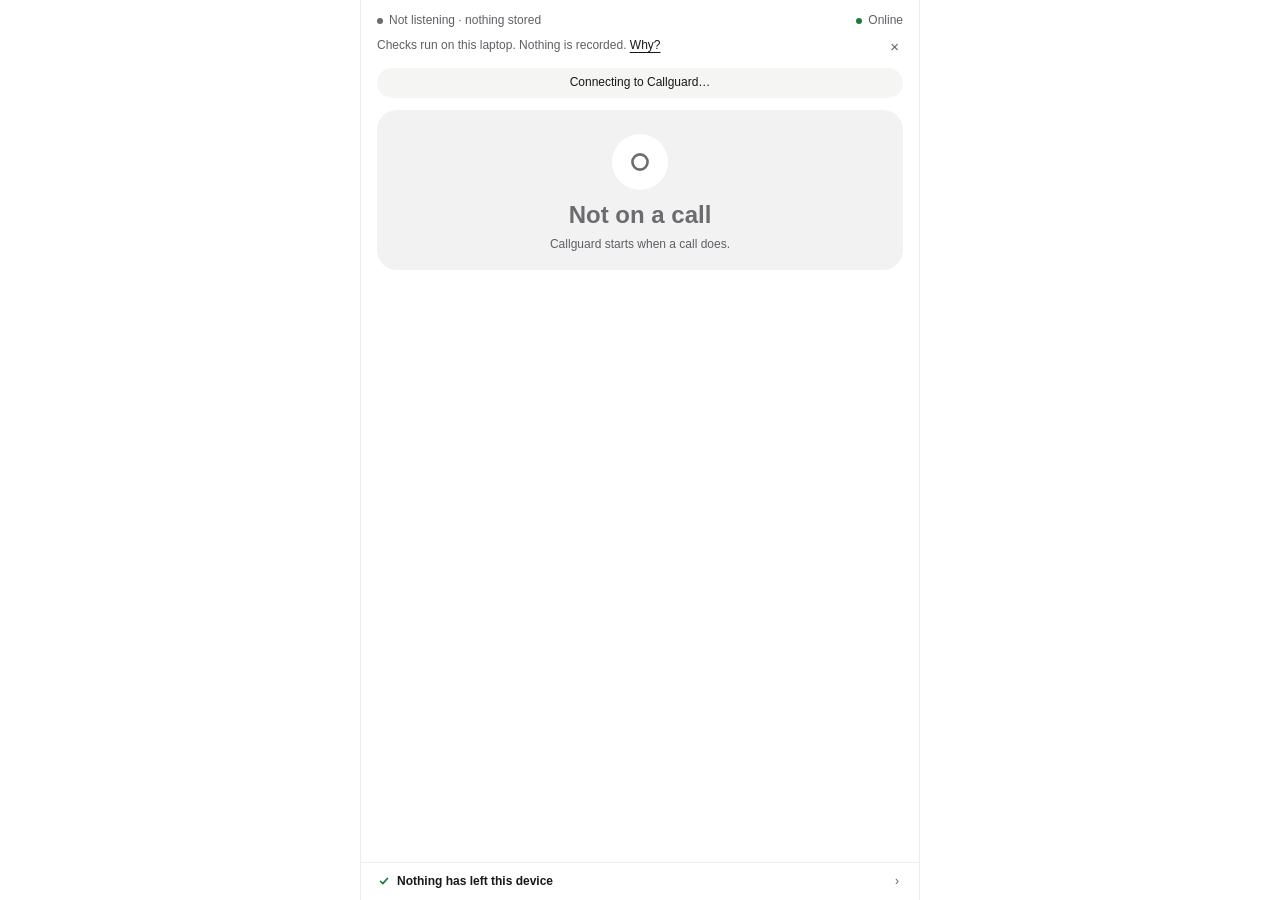
==== commit c105ffc4: "Firm cue phrases: rule floor at Watch and a cue editor in the rules panel - score: any broken firm r" ====
--- a/ui/index.html
+++ b/ui/index.html
@@ -14,45 +14,21 @@
     <symbol id="i-watch" viewBox="0 0 24 24"><circle cx="12" cy="12" r="7.5" fill="none" stroke="currentColor" stroke-width="2.4"/><path d="M12 4.5a7.5 7.5 0 0 1 0 15z" fill="currentColor"/></symbol>
     <symbol id="i-danger" viewBox="0 0 24 24"><path d="M12 3.5L22 20H2z" fill="none" stroke="currentColor" stroke-width="2.2" stroke-linejoin="round"/><path d="M12 10v4.5" stroke="currentColor" stroke-width="2.4" stroke-linecap="round"/><circle cx="12" cy="17.3" r="1.3" fill="currentColor"/></symbol>
     <symbol id="i-lock-laptop" viewBox="0 0 24 24"><path d="M4 16V7a1.5 1.5 0 0 1 1.5-1.5h13A1.5 1.5 0 0 1 20 7v9M2 18.5h20" fill="none" stroke="currentColor" stroke-width="1.6" stroke-linecap="round" stroke-linejoin="round"/><rect x="9" y="10.5" width="6" height="4.5" rx="1" fill="currentColor"/><path d="M10.3 10.5V9.3a1.7 1.7 0 0 1 3.4 0v1.2" fill="none" stroke="currentColor" stroke-width="1.4"/></symbol>
-    <symbol id="i-call" viewBox="0 0 24 24"><path d="M6.6 3.5h2.6l1.4 4.2-2 1.4a12 12 0 0 0 6.3 6.3l1.4-2 4.2 1.4v2.6a2 2 0 0 1-2.1 2A16.5 16.5 0 0 1 4.6 5.6a2 2 0 0 1 2-2.1z" fill="none" stroke="currentColor" stroke-width="1.8" stroke-linejoin="round"/></symbol>
-    <symbol id="i-rules" viewBox="0 0 24 24"><path d="M6 3.5h9l3.5 3.5v13.5H6z" fill="none" stroke="currentColor" stroke-width="1.8" stroke-linejoin="round"/><path d="M9 11h6.5M9 14.5h6.5M9 18h4" stroke="currentColor" stroke-width="1.8" stroke-linecap="round"/></symbol>
-    <symbol id="i-contacts" viewBox="0 0 24 24"><circle cx="12" cy="8.5" r="3.8" fill="none" stroke="currentColor" stroke-width="1.8"/><path d="M4.5 20.5a7.5 7.5 0 0 1 15 0" fill="none" stroke="currentColor" stroke-width="1.8" stroke-linecap="round"/></symbol>
-    <symbol id="i-history" viewBox="0 0 24 24"><path d="M4.5 12a7.5 7.5 0 1 0 2.2-5.3M4.5 4v3.5H8" fill="none" stroke="currentColor" stroke-width="1.8" stroke-linecap="round" stroke-linejoin="round"/><path d="M12 8v4.5l3 2" fill="none" stroke="currentColor" stroke-width="1.8" stroke-linecap="round" stroke-linejoin="round"/></symbol>
     <symbol id="i-up" viewBox="0 0 24 24"><path d="M12 19V6M6 11l6-6 6 6" fill="none" stroke="currentColor" stroke-width="2.4" stroke-linecap="round" stroke-linejoin="round"/></symbol>
   </svg>
-
-  <div class="shell">
-  <!-- Sidebar: icons only (names are tooltips and screen-reader labels). -->
-  <nav id="rail" class="rail" aria-label="Callguard sections">
-    <div class="rail-in">
-      <div role="tablist" aria-orientation="vertical" class="tabs">
-        <button id="tab-call" class="rail-btn" role="tab" type="button" data-tab="call" aria-selected="true" aria-controls="main" title="Call">
-          <svg width="20" height="20"><use href="#i-call"/></svg><span class="lbl sr-only">Call</span><span id="tab-call-dot" class="tab-dot" hidden></span>
-        </button>
-        <button id="tab-rules" class="rail-btn" role="tab" type="button" data-tab="rules" aria-selected="false" aria-controls="firm-rules" title="Firm rules">
-          <svg width="20" height="20"><use href="#i-rules"/></svg><span class="lbl sr-only">Firm rules</span><span id="tab-rules-dot" class="tab-dot lv-dot-danger" hidden></span>
-        </button>
-        <button id="tab-history" class="rail-btn" role="tab" type="button" data-tab="history" aria-selected="false" aria-controls="history" title="History">
-          <svg width="20" height="20"><use href="#i-history"/></svg><span class="lbl sr-only">History</span><span id="tab-history-dot" class="tab-dot" hidden></span>
-        </button>
-        <button id="tab-contacts" class="rail-btn" role="tab" type="button" data-tab="contacts" aria-selected="false" aria-controls="contacts" title="Emergency contacts">
-          <svg width="20" height="20"><use href="#i-contacts"/></svg><span class="lbl sr-only">Emergency contacts</span>
-        </button>
-      </div>
-    </div>
-  </nav>
 
   <div id="panel" class="panel">
     <!-- A: header -->
     <header class="top">
-      <span id="badge" class="badge"><span class="dot"></span><span id="badge-text">Listening</span></span>
-      <span id="net" class="net off" hidden><span class="dot"></span><span id="net-text">Offline</span></span>
+      <span id="badge" class="badge"><span class="dot"></span><span id="badge-text">Listening locally · nothing stored</span></span>
+      <span id="net" class="net"><span class="dot"></span><span id="net-text">Online</span><span id="pause" class="pause" hidden> · Safe pause on</span></span>
     </header>
 
     <div id="consent" class="consent">
       <div class="consent-body">
+        Checks run on this laptop. Nothing is recorded.
         <details>
-          <summary>How it works</summary>
+          <summary>Why?</summary>
           <p>Callguard listens to this call on your laptop and warns you when it sounds like a pressure script. Audio and words are never saved or sent, and are deleted when the call ends. The only thing ever looked up online is the name of the organization the caller claims to be.</p>
         </details>
       </div>
@@ -61,116 +37,126 @@
 
     <!-- B: banners -->
     <p id="b-conn" class="banner" role="status" hidden>Connecting to Callguard…</p>
+    <p id="b-model" class="banner" role="status" hidden>Basic checks only, local model unavailable</p>
     <p id="b-audio" class="banner" role="status" hidden></p>
 
-    <main id="main" class="body" role="tabpanel" aria-labelledby="tab-call">
+    <main id="main" class="body">
       <!-- C: status hero -->
       <section id="hero" class="hero lv-idle" aria-live="polite">
         <div class="ic"><svg width="26" height="26"><use id="hero-icon" href="#i-idle"/></svg></div>
         <h1 id="hero-word">Not on a call</h1>
-        <p id="hero-sub" class="sub"><span id="hero-words"></span></p>
+        <p id="hero-sub" class="sub"><span id="hero-words">Callguard starts when a call does.</span><span id="hero-bar" class="bar" aria-hidden="true"></span></p>
         <button id="show-warning" class="hero-btn" type="button" hidden>Show the warning</button>
       </section>
 
-
-      <!-- Fixed call layout (Coco, Sat): Latest, What to do, Insights. During a call
-           all three are always on screen with reserved space, so nothing jumps. -->
-
-      <!-- 1. Latest lines (T4) -->
-      <section id="latest" class="sec" hidden aria-labelledby="latest-h">
-        <h2><span id="latest-h">Latest</span><button id="open-said" class="link" type="button" hidden>View full transcript ›</button></h2>
-        <div class="tail-box">
-          <ol id="tail" class="said"></ol>
-          <p id="tail-empty" class="note">Waiting for the first words…</p>
-        </div>
-      </section>
-
-      <!-- 2. What to do: say, act, buttons -->
-      <section id="todo" class="sec" hidden aria-labelledby="todo-h">
-        <h2 id="todo-h">What to do</h2>
-        <div id="say" class="say"><small>Say</small><q id="say-text" hidden></q><span id="say-none" class="none">Nothing yet. Keep listening.</span></div>
-        <div class="act">
-          <div id="num" class="num" hidden>
-            <div><small id="num-src"></small><b id="num-phone"></b></div>
-            <button id="copy" class="pill-btn" type="button">Copy</button>
-          </div>
-          <p id="verify-note" class="note" hidden></p>
-          <p id="next-step" class="next"></p>
-        </div>
-        <!-- G: buttons (T10 / UI-9). Outside danger, one click is enough. -->
-        <div id="actions" class="actions">
-          <div class="side-btns">
-            <button id="side-colleague" class="btn quiet" type="button">Ask a colleague for help</button>
-            <button id="side-safe" class="btn quiet" type="button">Mark as safe</button>
-          </div>
-          <p id="panel-toast" class="toast" role="status" hidden></p>
-        </div>
-      </section>
-
-      <!-- 3. Insights: why it looks like a script -->
+      <!-- After-call summary (T11 / UI-10). No transcript, no quotes. -->
+      <section id="summary" class="sec summary" hidden aria-labelledby="summary-h">
+        <h2 id="summary-h">Last call</h2>
+        <div class="sum-card">
+          <p id="sum-kind" class="sum-kind"></p>
+          <p id="sum-line" class="sum-line"></p>
+          <div id="sum-pills" class="pills"></div>
+          <ul id="sum-rules" class="rules"></ul>
+          <div class="sum-btns">
+            <button id="sum-copy" class="pill-btn" type="button">Copy summary</button>
+            <button id="sum-dismiss" class="pill-btn" type="button">Dismiss</button>
+          </div>
+          <p class="note">Only this summary is kept, in memory, until you dismiss it. Nothing the caller said is kept.</p>
+        </div>
+      </section>
+
+      <!-- D: why -->
       <section id="why" class="sec" hidden aria-labelledby="why-h">
-        <h2 id="why-h">Insights</h2>
-        <p id="why-none" class="note">No warning signs so far.</p>
+        <h2 id="why-h">Why <button id="open-said" class="link" type="button">See what they said ›</button></h2>
         <p id="reason" class="reason" tabindex="0"></p>
         <div id="pills" class="pills"></div>
         <blockquote id="quote" class="quote" hidden></blockquote>
         <ul id="rules-broken" class="rules"></ul>
       </section>
 
-      <!-- Full transcript for this call: memory only, deleted when the call ends -->
+      <!-- What to do -->
+      <section id="todo" class="sec" hidden aria-labelledby="todo-h">
+        <h2 id="todo-h">What to do</h2>
+        <div id="say" class="say" hidden><small>Say</small><q id="say-text"></q></div>
+        <div id="num" class="num" hidden>
+          <div><small id="num-src"></small><b id="num-phone"></b></div>
+          <button id="copy" class="pill-btn" type="button">Copy</button>
+        </div>
+        <p id="verify-note" class="note" hidden></p>
+        <p id="next-step" class="next"></p>
+      </section>
+
+      <!-- G: actions at Watch (T10 / UI-9). Outside danger, one click is enough. -->
+      <div id="actions" class="actions" hidden>
+        <div class="side-btns">
+          <button id="side-colleague" class="btn quiet" type="button">Check with a colleague</button>
+          <button id="side-safe" class="btn quiet" type="button">Mark as safe</button>
+        </div>
+        <p id="panel-toast" class="toast" role="status" hidden></p>
+      </div>
+
+      <!-- "See what they said": flagged lines for this call -->
       <section id="said-view" class="sec" hidden aria-labelledby="said-h">
-        <h2 id="said-h"><button id="close-said" class="link back" type="button">‹ Back</button><span>Full transcript</span></h2>
-        <h2 id="flagged-h">Flagged lines</h2>
+        <h2 id="said-h"><button id="close-said" class="link back" type="button">‹ Back</button><span>Flagged lines this call</span></h2>
         <ol id="flagged" class="said flagged"></ol>
-        <h2 id="said-latest-h">Everything said this call</h2>
-        <ol id="said-latest" class="said said-all"></ol>
-        <p class="note">Kept in memory only. Deleted when the call ends. Never saved or sent.</p>
-      </section>
+        <h2 id="said-latest-h">Latest</h2>
+        <ol id="said-latest" class="said"></ol>
+        <p class="note">Deleted when the call ends. Never saved or sent.</p>
+      </section>
+
+      <!-- E: latest lines (T4) -->
+      <section id="latest" class="sec" hidden>
+        <h2>Latest</h2>
+        <ol id="tail" class="said"></ol>
+      </section>
+      <!-- Firm rules (T10 / UI-13), plus the cue-phrase editor (UI-14, cues only) -->
+      <details id="firm-rules" class="sec firm-rules">
+        <summary><span id="firm-rules-h">Your firm's rules</span><span id="firm-rules-hits" class="hits-sum"></span></summary>
+        <ul id="firm-rules-list" class="firm-list"></ul>
+        <p id="firm-rules-src" class="note"></p>
+        <div id="rules-tools" class="rules-tools">
+          <button id="rules-edit" class="btn quiet" type="button">Customise rules</button>
+          <p id="rules-lock" class="note" hidden>You can change the rules after the call.</p>
+          <p id="rules-note" class="note" role="status"></p>
+        </div>
+        <section id="rules-editor" class="rules-editor" hidden aria-labelledby="rules-editor-h">
+          <h2 id="rules-editor-h">Customise your rules</h2>
+          <p class="note">Add phrases to listen for. If the caller says one, the call shows at least Watch.</p>
+          <ul id="rules-edit-list" class="edit-list"></ul>
+          <div class="new-rule">
+            <label for="new-rule-text">Add a rule</label>
+            <div class="cue-add">
+              <input id="new-rule-text" type="text" maxlength="200" autocomplete="off" placeholder="e.g. We never pay anyone in gift cards.">
+              <button id="new-rule-add" class="btn quiet" type="button">Add</button>
+            </div>
+          </div>
+          <ul id="rules-errors" class="rules-errors" role="alert"></ul>
+          <div class="edit-btns">
+            <button id="rules-save" class="btn primary" type="button">Save</button>
+            <button id="rules-cancel" class="btn quiet" type="button">Cancel</button>
+          </div>
+          <button id="rules-reset" class="link reset" type="button">Reset to default rules</button>
+        </section>
+      </details>
     </main>
-
-    <!-- Firm rules tab (T10 / UI-13): read only; editing is UI-14 -->
-    <section id="firm-rules" class="body tabview" role="tabpanel" aria-labelledby="firm-rules-h" hidden>
-      <h2 class="view-h"><span id="firm-rules-h">Your firm's rules</span><span id="firm-rules-hits" class="hits-sum"></span></h2>
-      <p id="firm-rules-empty" class="note" hidden>No rules loaded yet.</p>
-      <ul id="firm-rules-list" class="firm-list"></ul>
-      <p id="firm-rules-src" class="note"></p>
-    </section>
-
-    <!-- History tab (T11 / UI-10): one card per flagged call this session. No transcript, no quotes. -->
-    <section id="history" class="body tabview" role="tabpanel" aria-labelledby="history-h" hidden>
-      <h2 id="history-h" class="view-h">History</h2>
-      <p id="history-empty" class="note">No flagged calls yet. Calls that reach Watch or Danger show here.</p>
-      <ol id="history-list" class="history"></ol>
-      <p class="note">Kept in memory until you remove a card or close Callguard. Nothing the caller said is kept.</p>
-    </section>
-
-    <!-- Emergency contacts tab: who to call when a call feels wrong. Set on this laptop. -->
-    <section id="contacts" class="body tabview" role="tabpanel" aria-labelledby="contacts-h" hidden>
-      <h2 id="contacts-h" class="view-h">Emergency contacts</h2>
-      <p class="note">Unsure about a call? Hang up and call one of these. Never use a number the caller gave you.</p>
-      <ul id="contacts-list" class="contacts"></ul>
-      <p id="contacts-msg" class="toast" role="status" hidden></p>
-      <p class="note">Saved on this laptop only. Never sent.</p>
-    </section>
 
     <!-- F: what left this device (T5). The empty state is the feature. -->
     <footer id="priv" class="priv">
       <section id="egress" class="egress" hidden aria-labelledby="egress-h">
-        <h2 id="egress-h">Sent online (<span id="egress-n">0</span>)</h2>
+        <h2 id="egress-h">What left this device (<span id="egress-n">0</span>)</h2>
         <div id="egress-empty" class="egress-empty">
           <svg width="40" height="40" class="ok"><use href="#i-lock-laptop"/></svg>
-          <div><b>Your call stays on this laptop</b><p>Audio and words are never sent. If Callguard looks up a company the caller names, that search shows here.</p></div>
+          <div><b>Nothing has left this device</b><p>Your call audio and words stay on this laptop.</p></div>
         </div>
         <div id="egress-list"></div>
       </section>
       <div id="priv-row" class="priv-row">
         <button id="priv-btn" class="priv-btn" type="button" aria-expanded="false" aria-controls="egress">
-          <svg id="priv-ic" class="ok" width="14" height="14"><use id="priv-icon" href="#i-low"/></svg><span id="priv-text">Nothing sent online</span><span id="priv-skipped" class="skipped"></span><span class="go" aria-hidden="true">›</span>
+          <svg id="priv-ic" class="ok" width="14" height="14"><use id="priv-icon" href="#i-low"/></svg><span id="priv-text">Nothing has left this device</span><span id="priv-skipped" class="skipped"></span><span class="go" aria-hidden="true">›</span>
         </button>
         <button id="end-call" class="link end" type="button" hidden>End call</button>
       </div>
     </footer>
-  </div>
   </div>
 
   <!-- Danger overlay (T6 / UI-4). Fills the Callguard window, never the screen. -->
@@ -178,8 +164,8 @@
     <div class="ov-card">
       <section class="hero lv-danger ov-hero">
         <div class="ic"><svg width="28" height="28"><use href="#i-danger"/></svg></div>
-        <h1 id="ov-h">Scam detected</h1>
-        <p id="ov-sub" class="sub"><span id="ov-words">Strong signs</span></p>
+        <h1 id="ov-h">Stop and verify this call</h1>
+        <p id="ov-sub" class="sub"><span id="ov-words">Strong signs</span><span id="ov-bar" class="bar" aria-hidden="true"></span></p>
         <!-- T7: the safe-path pause. It never blocks typing. -->
         <div id="ov-lock" class="ov-lock" hidden>
           <p id="ov-ask" class="ov-ask"></p>
@@ -211,7 +197,7 @@
         <!-- T7: three exits, the safe one easiest. Enter and Esc never take one. -->
         <div id="ov-exits" class="ov-exits">
           <button id="ov-hangup" class="btn primary" type="button" data-exit="hang_up">Hang up and call back</button>
-          <button id="ov-colleague" class="btn" type="button" data-exit="colleague">Ask a colleague for help</button>
+          <button id="ov-colleague" class="btn" type="button" data-exit="colleague">Check with a colleague</button>
           <div class="safe">
             <label for="safe-input">Verified it's safe? Type SAFE</label>
             <input id="safe-input" type="text" autocomplete="off" autocapitalize="characters" spellcheck="false" maxlength="8" aria-describedby="safe-hint">
--- a/ui/styles.css
+++ b/ui/styles.css
@@ -91,6 +91,10 @@
 .hero .ic { width: 56px; height: 56px; border-radius: 50%; margin: 0 auto var(--s3); display: grid; place-items: center; background: var(--bg); color: var(--idle); }
 .hero h1 { margin: 0; font-size: var(--t-hero); line-height: 1.1; font-weight: 700; }
 .hero .sub { margin: var(--s2) 0 0; font-size: var(--t-meta); color: var(--muted); display: flex; justify-content: center; align-items: center; gap: var(--s2); }
+.bar { display: inline-flex; gap: 3px; }
+.bar:empty { display: none; }
+.bar i { width: 12px; height: 4px; border-radius: 2px; background: currentColor; opacity: .2; }
+.bar i.on { opacity: 1; }
 .lv-low .sub { color: var(--low); }
 .lv-low .sub #hero-words { color: var(--muted); }
 .lv-watch .sub { color: var(--watch); }
@@ -291,9 +295,37 @@
 .rule-badge { flex: none; padding: 1px 8px; border-radius: var(--r-pill); font-weight: 600; background: var(--danger-tint); color: var(--danger); white-space: nowrap; }
 .rule-badge.muted { background: var(--idle-tint); color: var(--text); }
 
+/* UI-14 (cues only): firm rules editor */
+.rule-body { display: flex; flex-direction: column; gap: 2px; min-width: 0; }
+.cues-line { color: var(--muted); overflow-wrap: anywhere; }
+.rules-tools { display: flex; flex-direction: column; gap: var(--s2); margin-top: var(--s2); }
+.rules-editor { display: flex; flex-direction: column; gap: var(--s3); margin-top: var(--s2); }
+.rules-editor h2 { margin: 0; font-size: var(--t-key); }
+.rules-editor .note { padding: 0; }
+.edit-list { list-style: none; margin: 0; padding: 0; display: flex; flex-direction: column; gap: var(--s2); font-size: var(--t-meta); }
+.edit-list > li { display: flex; flex-direction: column; gap: var(--s2); padding: var(--s2) var(--s3); border-radius: var(--r-card); background: var(--sunken); }
+.edit-list > li.off .edit-text { color: var(--muted); }
+.edit-head { display: flex; align-items: flex-start; gap: var(--s2); }
+.edit-text { flex: 1; min-width: 0; overflow-wrap: anywhere; }
+.switch { display: inline-flex; align-items: center; gap: 4px; flex: none; font-weight: 600; cursor: pointer; }
+.switch input { width: 16px; height: 16px; margin: 0; accent-color: var(--primary); }
+.cue-chips { list-style: none; margin: 0; padding: 0; display: flex; flex-wrap: wrap; gap: 4px; }
+.cue-chips:empty { display: none; }
+.chip { display: inline-flex; align-items: center; gap: 2px; padding: 0 2px 0 8px; border-radius: var(--r-pill); background: var(--bg); border: 1px solid var(--line); max-width: 100%; }
+.chip span { overflow-wrap: anywhere; }
+.chip-x { border: 0; background: none; cursor: pointer; min-width: 24px; min-height: 24px; border-radius: var(--r-pill); color: var(--muted); font-size: 14px; line-height: 1; }
+.cue-add { display: flex; gap: var(--s2); }
+.cue-add input { flex: 1; min-width: 0; min-height: 36px; padding: 4px 10px; border: 1px solid var(--line); border-radius: 8px; background: var(--bg); font-size: var(--t-body); }
+.cue-add .btn { width: auto; flex: none; }
+.new-rule { display: flex; flex-direction: column; gap: 4px; font-size: var(--t-meta); font-weight: 600; }
+.rules-errors { list-style: none; margin: 0; padding: 0; color: var(--danger); font-size: var(--t-meta); }
+.rules-errors:empty { display: none; }
+.edit-btns { display: flex; gap: var(--s2); }
+.link.reset { align-self: flex-start; color: var(--muted); text-decoration: underline; }
+
 /* T11: after-call summary card */
 .sum-card { border: 1px solid var(--line); border-left: 4px solid var(--watch); border-radius: var(--r-card); padding: var(--s3) var(--s4); display: flex; flex-direction: column; gap: var(--s2); }
-.sum-card.lv-sum-danger { border-left-color: var(--danger); }
+.lv-sum-danger .sum-card { border-left-color: var(--danger); }
 .sum-card p { margin: 0; }
 .sum-kind { font-size: var(--t-key); font-weight: 600; }
 .sum-line { font-size: var(--t-meta); color: var(--muted); }
@@ -303,76 +335,3 @@
 /* UI-16: recent public report line on the warning */
 .ov-report { margin: 0; font-size: var(--t-meta); color: var(--text); }
 .ov-report b { color: var(--danger); }
-
-/* Header: one word, "Offline" only when it matters */
-#hero-sub:has(#hero-words:empty) { display: none; }
-
-/* ================= sidebar (Call / Firm rules / Emergency contacts) ================= */
-.shell { min-height: 100%; display: flex; }
-.shell > .panel { flex: 1; min-width: 0; }
-.rail { flex: none; width: 48px; position: relative; z-index: 5; }
-.rail-in {
-  position: sticky; top: 0; height: 100vh; width: 48px; overflow: hidden;
-  display: flex; flex-direction: column; gap: var(--s1); padding: var(--s2) 6px;
-  background: var(--sunken); border-right: 1px solid var(--line);
-}
-.tabs { display: flex; flex-direction: column; gap: var(--s1); }
-.rail-btn {
-  position: relative; display: flex; align-items: center; gap: var(--s3);
-  width: 100%; min-height: 36px; padding: 8px; border: 0; border-radius: 8px;
-  background: none; color: var(--muted); cursor: pointer; text-align: left; white-space: nowrap;
-}
-.rail-btn:hover { background: var(--bg); color: var(--text); }
-.rail-btn[aria-selected="true"] { background: var(--bg); color: var(--text); font-weight: 600; }
-.tab-dot { position: absolute; top: 6px; left: 24px; width: 8px; height: 8px; border-radius: 50%; background: var(--watch); box-shadow: 0 0 0 2px var(--sunken); }
-.tab-dot.lv-dot-danger { background: var(--danger); }
-@media (min-width: 701px) {
-  .shell { max-width: 608px; margin: 0 auto; }
-  .shell .panel { max-width: none; margin: 0; border-left: 0; }
-}
-
-/* Tab views */
-.tabview { padding-top: var(--s2); gap: var(--s3); }
-.view-h { margin: 0; font-size: var(--t-key); font-weight: 700; color: var(--text); display: flex; justify-content: space-between; align-items: baseline; gap: var(--s2); }
-.view-h .hits-sum { font-size: var(--t-meta); font-weight: 600; }
-.firm-list { margin-top: 0; }
-
-/* Emergency contacts */
-.contacts { list-style: none; margin: 0; padding: 0; display: flex; flex-direction: column; gap: var(--s2); }
-.contact { display: flex; justify-content: space-between; align-items: center; gap: var(--s3); padding: var(--s3); border-radius: var(--r-card); background: var(--sunken); }
-.contact .c-main { display: flex; flex-direction: column; gap: 2px; min-width: 0; }
-.contact .role { font-size: var(--t-meta); color: var(--muted); }
-.contact b { font-size: var(--t-key); overflow-wrap: anywhere; }
-.contact .c-phone { font-size: var(--t-key); font-variant-numeric: tabular-nums; }
-.contact .unset { color: var(--muted); font-weight: 400; font-size: var(--t-body); }
-.contact .c-btns { display: flex; gap: var(--s1); flex: none; }
-.contact.editing { display: block; }
-.contact form { display: flex; flex-direction: column; gap: var(--s2); }
-.contact label { display: grid; grid-template-columns: 52px 1fr; align-items: center; gap: var(--s2); font-size: var(--t-meta); color: var(--muted); }
-.contact input { min-width: 0; font-size: var(--t-body); padding: 6px var(--s2); border: 1px solid var(--line); border-radius: 8px; background: var(--bg); color: var(--text); }
-#contacts-msg.err { background: var(--danger-tint); color: var(--danger); }
-
-/* ================= fixed call layout: Latest, What to do, Insights =================
-   Reserved heights so new lines, a Say line or a phone number never push the
-   buttons around mid-call. */
-.tail-box { height: 128px; overflow: hidden; display: flex; flex-direction: column; justify-content: flex-end; }
-.tail-box .said .line { -webkit-line-clamp: 2; }
-.tail-box .note { margin: auto 0; text-align: center; }
-.say { min-height: 82px; }
-.say .none { display: block; color: var(--muted); font-size: var(--t-body); padding-top: 2px; }
-.act { min-height: 84px; display: flex; flex-direction: column; justify-content: flex-start; gap: var(--s2); }
-.actions { margin-top: 0; }
-.btn.quiet:disabled { color: var(--muted); cursor: not-allowed; opacity: .6; }
-#why { min-height: 96px; }
-#why-none { padding: 0 var(--s1); }
-.said-all { max-height: none; }
-
-/* History tab */
-.history { list-style: none; margin: 0; padding: 0; display: flex; flex-direction: column; gap: var(--s3); }
-.sum-time { font-size: var(--t-meta); color: var(--muted); }
-#tab-history-dot { background: var(--muted); }
-/* Steady heights: a heading link appearing, a 2-line Say, a long next step or a wrapped button label never shifts what's below. */
-#main .sec > h2 { min-height: 22px; align-items: center; }
-.say { min-height: 96px; }
-.act { min-height: 116px; }
-.side-btns .btn.quiet { height: 52px; min-height: 52px; padding: 6px 10px; line-height: 1.2; }
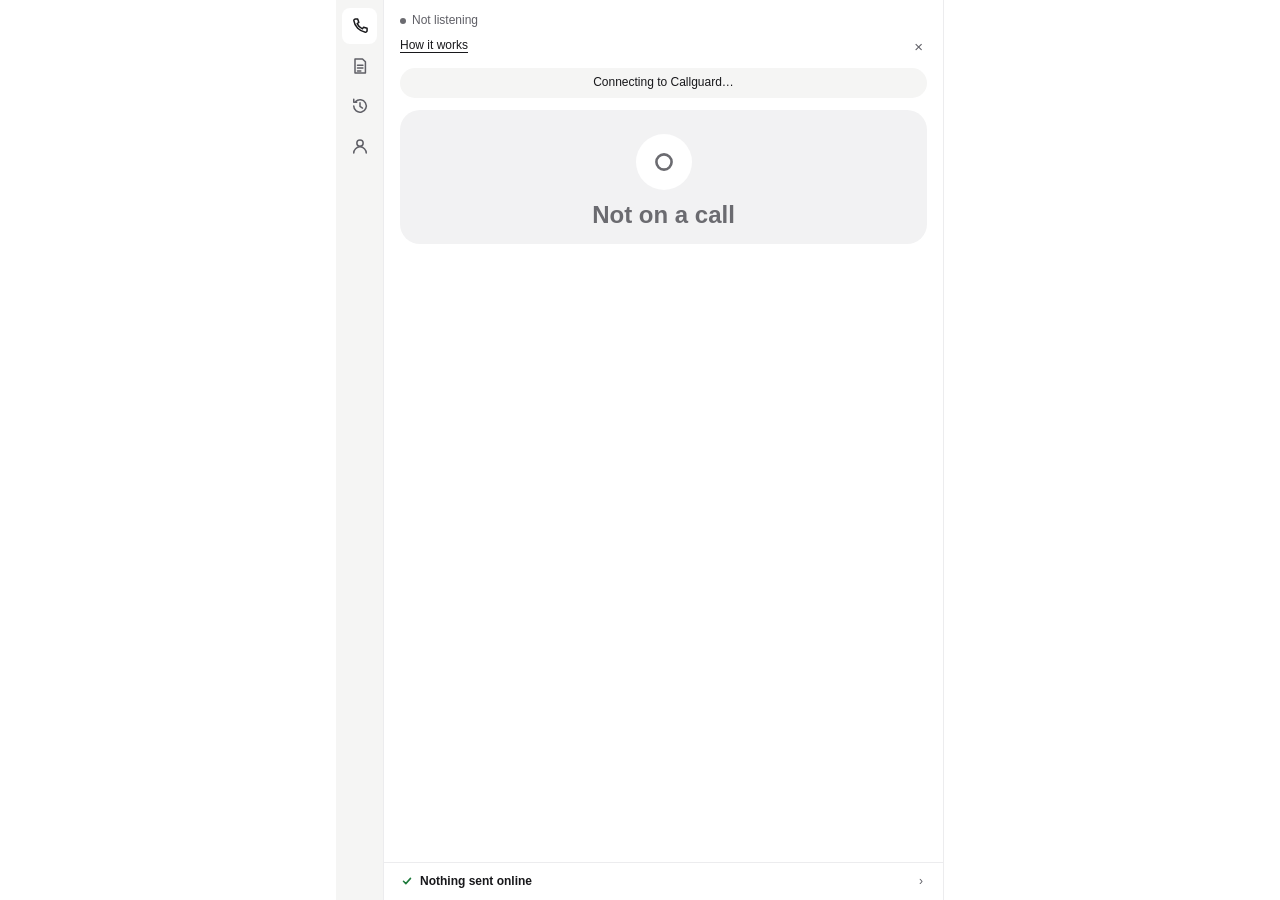
==== commit 0e4c1687: "Merge pull request #27 from cocoleunghokei/lane/ui Lane/UI" ====
--- a/ui/index.html
+++ b/ui/index.html
@@ -14,21 +14,45 @@
     <symbol id="i-watch" viewBox="0 0 24 24"><circle cx="12" cy="12" r="7.5" fill="none" stroke="currentColor" stroke-width="2.4"/><path d="M12 4.5a7.5 7.5 0 0 1 0 15z" fill="currentColor"/></symbol>
     <symbol id="i-danger" viewBox="0 0 24 24"><path d="M12 3.5L22 20H2z" fill="none" stroke="currentColor" stroke-width="2.2" stroke-linejoin="round"/><path d="M12 10v4.5" stroke="currentColor" stroke-width="2.4" stroke-linecap="round"/><circle cx="12" cy="17.3" r="1.3" fill="currentColor"/></symbol>
     <symbol id="i-lock-laptop" viewBox="0 0 24 24"><path d="M4 16V7a1.5 1.5 0 0 1 1.5-1.5h13A1.5 1.5 0 0 1 20 7v9M2 18.5h20" fill="none" stroke="currentColor" stroke-width="1.6" stroke-linecap="round" stroke-linejoin="round"/><rect x="9" y="10.5" width="6" height="4.5" rx="1" fill="currentColor"/><path d="M10.3 10.5V9.3a1.7 1.7 0 0 1 3.4 0v1.2" fill="none" stroke="currentColor" stroke-width="1.4"/></symbol>
+    <symbol id="i-call" viewBox="0 0 24 24"><path d="M6.6 3.5h2.6l1.4 4.2-2 1.4a12 12 0 0 0 6.3 6.3l1.4-2 4.2 1.4v2.6a2 2 0 0 1-2.1 2A16.5 16.5 0 0 1 4.6 5.6a2 2 0 0 1 2-2.1z" fill="none" stroke="currentColor" stroke-width="1.8" stroke-linejoin="round"/></symbol>
+    <symbol id="i-rules" viewBox="0 0 24 24"><path d="M6 3.5h9l3.5 3.5v13.5H6z" fill="none" stroke="currentColor" stroke-width="1.8" stroke-linejoin="round"/><path d="M9 11h6.5M9 14.5h6.5M9 18h4" stroke="currentColor" stroke-width="1.8" stroke-linecap="round"/></symbol>
+    <symbol id="i-contacts" viewBox="0 0 24 24"><circle cx="12" cy="8.5" r="3.8" fill="none" stroke="currentColor" stroke-width="1.8"/><path d="M4.5 20.5a7.5 7.5 0 0 1 15 0" fill="none" stroke="currentColor" stroke-width="1.8" stroke-linecap="round"/></symbol>
+    <symbol id="i-history" viewBox="0 0 24 24"><path d="M4.5 12a7.5 7.5 0 1 0 2.2-5.3M4.5 4v3.5H8" fill="none" stroke="currentColor" stroke-width="1.8" stroke-linecap="round" stroke-linejoin="round"/><path d="M12 8v4.5l3 2" fill="none" stroke="currentColor" stroke-width="1.8" stroke-linecap="round" stroke-linejoin="round"/></symbol>
     <symbol id="i-up" viewBox="0 0 24 24"><path d="M12 19V6M6 11l6-6 6 6" fill="none" stroke="currentColor" stroke-width="2.4" stroke-linecap="round" stroke-linejoin="round"/></symbol>
   </svg>
+
+  <div class="shell">
+  <!-- Sidebar: icons only (names are tooltips and screen-reader labels). -->
+  <nav id="rail" class="rail" aria-label="Callguard sections">
+    <div class="rail-in">
+      <div role="tablist" aria-orientation="vertical" class="tabs">
+        <button id="tab-call" class="rail-btn" role="tab" type="button" data-tab="call" aria-selected="true" aria-controls="main" title="Call">
+          <svg width="20" height="20"><use href="#i-call"/></svg><span class="lbl sr-only">Call</span><span id="tab-call-dot" class="tab-dot" hidden></span>
+        </button>
+        <button id="tab-rules" class="rail-btn" role="tab" type="button" data-tab="rules" aria-selected="false" aria-controls="firm-rules" title="Firm rules">
+          <svg width="20" height="20"><use href="#i-rules"/></svg><span class="lbl sr-only">Firm rules</span><span id="tab-rules-dot" class="tab-dot lv-dot-danger" hidden></span>
+        </button>
+        <button id="tab-history" class="rail-btn" role="tab" type="button" data-tab="history" aria-selected="false" aria-controls="history" title="History">
+          <svg width="20" height="20"><use href="#i-history"/></svg><span class="lbl sr-only">History</span><span id="tab-history-dot" class="tab-dot" hidden></span>
+        </button>
+        <button id="tab-contacts" class="rail-btn" role="tab" type="button" data-tab="contacts" aria-selected="false" aria-controls="contacts" title="Emergency contacts">
+          <svg width="20" height="20"><use href="#i-contacts"/></svg><span class="lbl sr-only">Emergency contacts</span>
+        </button>
+      </div>
+    </div>
+  </nav>
 
   <div id="panel" class="panel">
     <!-- A: header -->
     <header class="top">
-      <span id="badge" class="badge"><span class="dot"></span><span id="badge-text">Listening locally · nothing stored</span></span>
-      <span id="net" class="net"><span class="dot"></span><span id="net-text">Online</span><span id="pause" class="pause" hidden> · Safe pause on</span></span>
+      <span id="badge" class="badge"><span class="dot"></span><span id="badge-text">Listening</span></span>
+      <span id="net" class="net off" hidden><span class="dot"></span><span id="net-text">Offline</span></span>
     </header>
 
     <div id="consent" class="consent">
       <div class="consent-body">
-        Checks run on this laptop. Nothing is recorded.
         <details>
-          <summary>Why?</summary>
+          <summary>How it works</summary>
           <p>Callguard listens to this call on your laptop and warns you when it sounds like a pressure script. Audio and words are never saved or sent, and are deleted when the call ends. The only thing ever looked up online is the name of the organization the caller claims to be.</p>
         </details>
       </div>
@@ -37,176 +61,158 @@
 
     <!-- B: banners -->
     <p id="b-conn" class="banner" role="status" hidden>Connecting to Callguard…</p>
-    <p id="b-model" class="banner" role="status" hidden>Basic checks only, local model unavailable</p>
     <p id="b-audio" class="banner" role="status" hidden></p>
 
-    <main id="main" class="body">
+    <main id="main" class="body" role="tabpanel" aria-labelledby="tab-call">
       <!-- C: status hero -->
       <section id="hero" class="hero lv-idle" aria-live="polite">
         <div class="ic"><svg width="26" height="26"><use id="hero-icon" href="#i-idle"/></svg></div>
         <h1 id="hero-word">Not on a call</h1>
-        <p id="hero-sub" class="sub"><span id="hero-words">Callguard starts when a call does.</span><span id="hero-bar" class="bar" aria-hidden="true"></span></p>
+        <p id="hero-sub" class="sub"><span id="hero-words"></span></p>
         <button id="show-warning" class="hero-btn" type="button" hidden>Show the warning</button>
       </section>
 
-      <!-- After-call summary (T11 / UI-10). No transcript, no quotes. -->
-      <section id="summary" class="sec summary" hidden aria-labelledby="summary-h">
-        <h2 id="summary-h">Last call</h2>
-        <div class="sum-card">
-          <p id="sum-kind" class="sum-kind"></p>
-          <p id="sum-line" class="sum-line"></p>
-          <div id="sum-pills" class="pills"></div>
-          <ul id="sum-rules" class="rules"></ul>
-          <div class="sum-btns">
-            <button id="sum-copy" class="pill-btn" type="button">Copy summary</button>
-            <button id="sum-dismiss" class="pill-btn" type="button">Dismiss</button>
+
+      <!-- Fixed call layout (Coco, Sat): Latest, What to do, Insights. During a call
+           all three are always on screen with reserved space, so nothing jumps. -->
+
+      <!-- 1. Latest lines (T4) -->
+      <section id="latest" class="sec" hidden aria-labelledby="latest-h">
+        <h2><span id="latest-h">Latest</span><button id="open-said" class="link" type="button" hidden>View full transcript ›</button></h2>
+        <div class="tail-box">
+          <ol id="tail" class="said"></ol>
+          <p id="tail-empty" class="note">Waiting for the first words…</p>
+        </div>
+      </section>
+
+      <!-- 2. What to do: say, act, buttons -->
+      <section id="todo" class="sec" hidden aria-labelledby="todo-h">
+        <h2 id="todo-h">What to do</h2>
+        <div id="say" class="say"><small>Say</small><q id="say-text" hidden></q><span id="say-none" class="none">Nothing yet. Keep listening.</span></div>
+        <div class="act">
+          <div id="num" class="num" hidden>
+            <div><small id="num-src"></small><b id="num-phone"></b></div>
+            <button id="copy" class="pill-btn" type="button">Copy</button>
           </div>
-          <p class="note">Only this summary is kept, in memory, until you dismiss it. Nothing the caller said is kept.</p>
-        </div>
-      </section>
-
-      <!-- D: why -->
+          <p id="verify-note" class="note" hidden></p>
+          <p id="next-step" class="next"></p>
+        </div>
+        <!-- G: buttons (T10 / UI-9). Outside danger, one click is enough. -->
+        <div id="actions" class="actions">
+          <div class="side-btns">
+            <button id="side-colleague" class="btn quiet" type="button">Report scam</button>
+            <button id="side-safe" class="btn quiet" type="button">Mark as safe</button>
+          </div>
+          <p id="panel-toast" class="toast" role="status" hidden></p>
+        </div>
+      </section>
+
+      <!-- 3. Insights: why it looks like a script -->
       <section id="why" class="sec" hidden aria-labelledby="why-h">
-        <h2 id="why-h">Why <button id="open-said" class="link" type="button">See what they said ›</button></h2>
+        <h2 id="why-h">Insights</h2>
+        <p id="why-none" class="note">No warning signs so far.</p>
         <p id="reason" class="reason" tabindex="0"></p>
         <div id="pills" class="pills"></div>
         <blockquote id="quote" class="quote" hidden></blockquote>
         <ul id="rules-broken" class="rules"></ul>
       </section>
 
-      <!-- What to do -->
-      <section id="todo" class="sec" hidden aria-labelledby="todo-h">
-        <h2 id="todo-h">What to do</h2>
-        <div id="say" class="say" hidden><small>Say</small><q id="say-text"></q></div>
-        <div id="num" class="num" hidden>
-          <div><small id="num-src"></small><b id="num-phone"></b></div>
-          <button id="copy" class="pill-btn" type="button">Copy</button>
-        </div>
-        <p id="verify-note" class="note" hidden></p>
-        <p id="next-step" class="next"></p>
-      </section>
-
-      <!-- G: actions at Watch (T10 / UI-9). Outside danger, one click is enough. -->
-      <div id="actions" class="actions" hidden>
-        <div class="side-btns">
-          <button id="side-colleague" class="btn quiet" type="button">Check with a colleague</button>
-          <button id="side-safe" class="btn quiet" type="button">Mark as safe</button>
-        </div>
-        <p id="panel-toast" class="toast" role="status" hidden></p>
-      </div>
-
-      <!-- "See what they said": flagged lines for this call -->
+      <!-- Full transcript for this call: memory only, deleted when the call ends -->
       <section id="said-view" class="sec" hidden aria-labelledby="said-h">
-        <h2 id="said-h"><button id="close-said" class="link back" type="button">‹ Back</button><span>Flagged lines this call</span></h2>
+        <h2 id="said-h"><button id="close-said" class="link back" type="button">‹ Back</button><span>Full transcript</span></h2>
+        <h2 id="flagged-h">Flagged lines</h2>
         <ol id="flagged" class="said flagged"></ol>
-        <h2 id="said-latest-h">Latest</h2>
-        <ol id="said-latest" class="said"></ol>
-        <p class="note">Deleted when the call ends. Never saved or sent.</p>
-      </section>
-
-      <!-- E: latest lines (T4) -->
-      <section id="latest" class="sec" hidden>
-        <h2>Latest</h2>
-        <ol id="tail" class="said"></ol>
-      </section>
-      <!-- Firm rules (T10 / UI-13), plus the cue-phrase editor (UI-14, cues only) -->
-      <details id="firm-rules" class="sec firm-rules">
-        <summary><span id="firm-rules-h">Your firm's rules</span><span id="firm-rules-hits" class="hits-sum"></span></summary>
-        <ul id="firm-rules-list" class="firm-list"></ul>
-        <p id="firm-rules-src" class="note"></p>
-        <div id="rules-tools" class="rules-tools">
-          <button id="rules-edit" class="btn quiet" type="button">Customise rules</button>
-          <p id="rules-lock" class="note" hidden>You can change the rules after the call.</p>
-          <p id="rules-note" class="note" role="status"></p>
-        </div>
-        <section id="rules-editor" class="rules-editor" hidden aria-labelledby="rules-editor-h">
-          <h2 id="rules-editor-h">Customise your rules</h2>
-          <p class="note">Add phrases to listen for. If the caller says one, the call shows at least Watch.</p>
-          <ul id="rules-edit-list" class="edit-list"></ul>
-          <div class="new-rule">
-            <label for="new-rule-text">Add a rule</label>
-            <div class="cue-add">
-              <input id="new-rule-text" type="text" maxlength="200" autocomplete="off" placeholder="e.g. We never pay anyone in gift cards.">
-              <button id="new-rule-add" class="btn quiet" type="button">Add</button>
-            </div>
-          </div>
-          <ul id="rules-errors" class="rules-errors" role="alert"></ul>
-          <div class="edit-btns">
-            <button id="rules-save" class="btn primary" type="button">Save</button>
-            <button id="rules-cancel" class="btn quiet" type="button">Cancel</button>
-          </div>
-          <button id="rules-reset" class="link reset" type="button">Reset to default rules</button>
-        </section>
-      </details>
+        <h2 id="said-latest-h">Everything said this call</h2>
+        <ol id="said-latest" class="said said-all"></ol>
+        <p class="note">Kept in memory only. Deleted when the call ends. Never saved or sent.</p>
+      </section>
     </main>
+
+    <!-- Firm rules tab (T10 / UI-13): read only; editing is UI-14 -->
+    <section id="firm-rules" class="body tabview" role="tabpanel" aria-labelledby="firm-rules-h" hidden>
+      <h2 class="view-h"><span id="firm-rules-h">Your firm's rules</span><span id="firm-rules-hits" class="hits-sum"></span></h2>
+      <p id="firm-rules-empty" class="note" hidden>No rules loaded yet.</p>
+      <ul id="firm-rules-list" class="firm-list"></ul>
+      <p id="firm-rules-src" class="note"></p>
+    </section>
+
+    <!-- History tab (T11 / UI-10): one card per flagged call this session. No transcript, no quotes. -->
+    <section id="history" class="body tabview" role="tabpanel" aria-labelledby="history-h" hidden>
+      <h2 id="history-h" class="view-h">History</h2>
+      <p id="history-empty" class="note">No flagged calls yet. Calls that reach Watch or Danger show here.</p>
+      <ol id="history-list" class="history"></ol>
+      <p class="note">Kept in memory until you remove a card or close Callguard. Nothing the caller said is kept.</p>
+    </section>
+
+    <!-- Emergency contacts tab: who to call when a call feels wrong. Set on this laptop. -->
+    <section id="contacts" class="body tabview" role="tabpanel" aria-labelledby="contacts-h" hidden>
+      <h2 id="contacts-h" class="view-h">Emergency contacts</h2>
+      <p class="note">Unsure about a call? Hang up and call one of these. Never use a number the caller gave you.</p>
+      <ul id="contacts-list" class="contacts"></ul>
+      <p id="contacts-msg" class="toast" role="status" hidden></p>
+      <p class="note">Saved on this laptop only. Never sent.</p>
+    </section>
 
     <!-- F: what left this device (T5). The empty state is the feature. -->
     <footer id="priv" class="priv">
       <section id="egress" class="egress" hidden aria-labelledby="egress-h">
-        <h2 id="egress-h">What left this device (<span id="egress-n">0</span>)</h2>
+        <h2 id="egress-h">Sent online (<span id="egress-n">0</span>)</h2>
         <div id="egress-empty" class="egress-empty">
           <svg width="40" height="40" class="ok"><use href="#i-lock-laptop"/></svg>
-          <div><b>Nothing has left this device</b><p>Your call audio and words stay on this laptop.</p></div>
+          <div><b>Your call stays on this laptop</b><p>Audio and words are never sent. If Callguard looks up a company the caller names, that search shows here.</p></div>
         </div>
         <div id="egress-list"></div>
       </section>
       <div id="priv-row" class="priv-row">
         <button id="priv-btn" class="priv-btn" type="button" aria-expanded="false" aria-controls="egress">
-          <svg id="priv-ic" class="ok" width="14" height="14"><use id="priv-icon" href="#i-low"/></svg><span id="priv-text">Nothing has left this device</span><span id="priv-skipped" class="skipped"></span><span class="go" aria-hidden="true">›</span>
-        </button>
-        <button id="end-call" class="link end" type="button" hidden>End call</button>
+          <svg id="priv-ic" class="ok" width="14" height="14"><use id="priv-icon" href="#i-low"/></svg><span id="priv-text">Nothing sent online</span><span id="priv-skipped" class="skipped"></span><span class="go" aria-hidden="true">›</span>
+        </button>
       </div>
     </footer>
+  </div>
   </div>
 
   <!-- Danger overlay (T6 / UI-4). Fills the Callguard window, never the screen. -->
   <div id="overlay" class="overlay" role="alertdialog" aria-modal="true" aria-labelledby="ov-h" aria-describedby="ov-next" tabindex="-1" hidden>
     <div class="ov-card">
+      <!-- Same order as the call screen: status, Latest, What to do, Insights. -->
       <section class="hero lv-danger ov-hero">
         <div class="ic"><svg width="28" height="28"><use href="#i-danger"/></svg></div>
-        <h1 id="ov-h">Stop and verify this call</h1>
-        <p id="ov-sub" class="sub"><span id="ov-words">Strong signs</span><span id="ov-bar" class="bar" aria-hidden="true"></span></p>
-        <!-- T7: the safe-path pause. It never blocks typing. -->
-        <div id="ov-lock" class="ov-lock" hidden>
-          <p id="ov-ask" class="ov-ask"></p>
-          <p class="ov-count">🔒 Pause ends in <time id="ov-count" aria-live="off"></time></p>
-          <p class="ov-soft">Callguard is keeping focus so you don't type it by accident.</p>
-        </div>
-      </section>
-      <!-- After "Hang up and call back" -->
-      <div id="ov-callback" class="ov-callback" hidden>
-        <div class="cb-card">
-          <small>Then call back on</small>
-          <b id="cb-number"></b>
-          <small id="cb-src"></small>
-        </div>
-        <p class="note">Don't use any number the caller gave you.</p>
-      </div>
-      <div id="ov-body" class="ov-body">
+        <h1 id="ov-h">Scam detected</h1>
+      </section>
+
+      <section class="sec" aria-labelledby="ov-latest-h">
+        <h2><span id="ov-latest-h">Latest</span><button id="ov-full" class="link" type="button" aria-expanded="false" aria-controls="ov-tail">View full transcript ›</button></h2>
+        <div id="ov-tail-box" class="tail-box"><ol id="ov-tail" class="said"></ol></div>
+      </section>
+
+      <section class="sec" aria-labelledby="ov-todo-h">
+        <h2 id="ov-todo-h">What to do</h2>
+        <div id="ov-say" class="say" hidden><small>Say</small><q id="ov-say-text"></q></div>
+        <p id="ov-verify" class="ov-verify" hidden></p>
+        <p id="ov-next" class="ov-next"></p>
+        <!-- T7: Report scam is the easy exit. Enter and Esc never take one. -->
+        <div id="ov-exits" class="ov-exits">
+          <button id="ov-colleague" class="btn primary" type="button" data-exit="colleague">Report scam</button>
+        </div>
+        <p id="ov-toast" class="toast" role="status" hidden></p>
+      </section>
+
+      <section id="ov-body" class="sec" aria-labelledby="ov-ins-h">
+        <h2 id="ov-ins-h">Insights</h2>
         <p id="ov-claim" class="ov-claim" hidden></p>
         <ul id="ov-tactics" class="ov-tactics" aria-label="Signs in this call"></ul>
         <ul id="ov-rules" class="rules"></ul>
-        <p id="ov-verify" class="ov-verify" hidden></p>
         <p id="ov-report" class="ov-report" hidden></p>
-        <div id="ov-say" class="say" hidden><small>Say</small><q id="ov-say-text"></q></div>
-        <p id="ov-next" class="ov-next"></p>
-      </div>
-      <!-- Sticky foot: the way out and the privacy line are always on screen. -->
+      </section>
+
+      <!-- Sticky foot: the "it's safe" exit and the privacy line. -->
       <div class="ov-foot">
-        <p id="ov-toast" class="toast" role="status" hidden></p>
-        <!-- T7: three exits, the safe one easiest. Enter and Esc never take one. -->
-        <div id="ov-exits" class="ov-exits">
-          <button id="ov-hangup" class="btn primary" type="button" data-exit="hang_up">Hang up and call back</button>
-          <button id="ov-colleague" class="btn" type="button" data-exit="colleague">Check with a colleague</button>
-          <div class="safe">
-            <label for="safe-input">Verified it's safe? Type SAFE</label>
-            <input id="safe-input" type="text" autocomplete="off" autocapitalize="characters" spellcheck="false" maxlength="8" aria-describedby="safe-hint">
-            <button id="safe-hold" class="hold" type="button" data-exit="mark_safe" disabled aria-describedby="safe-hint"><span id="safe-hold-text">Hold 3 s</span></button>
-            <small id="safe-hint" class="sr-only">Then press and hold the button, or hold Space on it, for 3 seconds.</small>
-          </div>
-        </div>
-        <div id="ov-cb-actions" class="ov-exits" hidden>
-          <button id="cb-copy" class="btn primary" type="button">Copy number</button>
+        <div class="safe">
+          <label for="safe-input">Verified it's safe? Type SAFE</label>
+          <input id="safe-input" type="text" autocomplete="off" autocapitalize="characters" spellcheck="false" maxlength="8" aria-describedby="safe-hint">
+          <button id="safe-hold" class="hold" type="button" data-exit="mark_safe" disabled aria-describedby="safe-hint"><span id="safe-hold-text">Hold 3 s</span></button>
+          <small id="safe-hint" class="sr-only">Then press and hold the button, or hold Space on it, for 3 seconds.</small>
         </div>
         <p id="ov-egress" class="ov-egress"></p>
       </div>
--- a/ui/styles.css
+++ b/ui/styles.css
@@ -91,10 +91,6 @@
 .hero .ic { width: 56px; height: 56px; border-radius: 50%; margin: 0 auto var(--s3); display: grid; place-items: center; background: var(--bg); color: var(--idle); }
 .hero h1 { margin: 0; font-size: var(--t-hero); line-height: 1.1; font-weight: 700; }
 .hero .sub { margin: var(--s2) 0 0; font-size: var(--t-meta); color: var(--muted); display: flex; justify-content: center; align-items: center; gap: var(--s2); }
-.bar { display: inline-flex; gap: 3px; }
-.bar:empty { display: none; }
-.bar i { width: 12px; height: 4px; border-radius: 2px; background: currentColor; opacity: .2; }
-.bar i.on { opacity: 1; }
 .lv-low .sub { color: var(--low); }
 .lv-low .sub #hero-words { color: var(--muted); }
 .lv-watch .sub { color: var(--watch); }
@@ -252,11 +248,6 @@
   touch-action: none; user-select: none; -webkit-user-select: none;
 }
 .hold:disabled { cursor: not-allowed; color: var(--muted); }
-.ov-callback { display: flex; flex-direction: column; gap: var(--s2); }
-.cb-card { background: var(--sunken); border-radius: var(--r-card); padding: var(--s4); display: flex; flex-direction: column; gap: 2px; }
-.cb-card small { font-size: var(--t-meta); color: var(--muted); }
-.cb-card b { font-size: 26px; font-variant-numeric: tabular-nums; }
-.cb-card b.none { font-size: var(--t-key); }
 @media (min-width: 701px) {
   .safe { grid-template-columns: auto 140px auto; justify-content: center; }
 }
@@ -295,37 +286,9 @@
 .rule-badge { flex: none; padding: 1px 8px; border-radius: var(--r-pill); font-weight: 600; background: var(--danger-tint); color: var(--danger); white-space: nowrap; }
 .rule-badge.muted { background: var(--idle-tint); color: var(--text); }
 
-/* UI-14 (cues only): firm rules editor */
-.rule-body { display: flex; flex-direction: column; gap: 2px; min-width: 0; }
-.cues-line { color: var(--muted); overflow-wrap: anywhere; }
-.rules-tools { display: flex; flex-direction: column; gap: var(--s2); margin-top: var(--s2); }
-.rules-editor { display: flex; flex-direction: column; gap: var(--s3); margin-top: var(--s2); }
-.rules-editor h2 { margin: 0; font-size: var(--t-key); }
-.rules-editor .note { padding: 0; }
-.edit-list { list-style: none; margin: 0; padding: 0; display: flex; flex-direction: column; gap: var(--s2); font-size: var(--t-meta); }
-.edit-list > li { display: flex; flex-direction: column; gap: var(--s2); padding: var(--s2) var(--s3); border-radius: var(--r-card); background: var(--sunken); }
-.edit-list > li.off .edit-text { color: var(--muted); }
-.edit-head { display: flex; align-items: flex-start; gap: var(--s2); }
-.edit-text { flex: 1; min-width: 0; overflow-wrap: anywhere; }
-.switch { display: inline-flex; align-items: center; gap: 4px; flex: none; font-weight: 600; cursor: pointer; }
-.switch input { width: 16px; height: 16px; margin: 0; accent-color: var(--primary); }
-.cue-chips { list-style: none; margin: 0; padding: 0; display: flex; flex-wrap: wrap; gap: 4px; }
-.cue-chips:empty { display: none; }
-.chip { display: inline-flex; align-items: center; gap: 2px; padding: 0 2px 0 8px; border-radius: var(--r-pill); background: var(--bg); border: 1px solid var(--line); max-width: 100%; }
-.chip span { overflow-wrap: anywhere; }
-.chip-x { border: 0; background: none; cursor: pointer; min-width: 24px; min-height: 24px; border-radius: var(--r-pill); color: var(--muted); font-size: 14px; line-height: 1; }
-.cue-add { display: flex; gap: var(--s2); }
-.cue-add input { flex: 1; min-width: 0; min-height: 36px; padding: 4px 10px; border: 1px solid var(--line); border-radius: 8px; background: var(--bg); font-size: var(--t-body); }
-.cue-add .btn { width: auto; flex: none; }
-.new-rule { display: flex; flex-direction: column; gap: 4px; font-size: var(--t-meta); font-weight: 600; }
-.rules-errors { list-style: none; margin: 0; padding: 0; color: var(--danger); font-size: var(--t-meta); }
-.rules-errors:empty { display: none; }
-.edit-btns { display: flex; gap: var(--s2); }
-.link.reset { align-self: flex-start; color: var(--muted); text-decoration: underline; }
-
 /* T11: after-call summary card */
 .sum-card { border: 1px solid var(--line); border-left: 4px solid var(--watch); border-radius: var(--r-card); padding: var(--s3) var(--s4); display: flex; flex-direction: column; gap: var(--s2); }
-.lv-sum-danger .sum-card { border-left-color: var(--danger); }
+.sum-card.lv-sum-danger { border-left-color: var(--danger); }
 .sum-card p { margin: 0; }
 .sum-kind { font-size: var(--t-key); font-weight: 600; }
 .sum-line { font-size: var(--t-meta); color: var(--muted); }
@@ -335,3 +298,95 @@
 /* UI-16: recent public report line on the warning */
 .ov-report { margin: 0; font-size: var(--t-meta); color: var(--text); }
 .ov-report b { color: var(--danger); }
+
+/* Header: one word, "Offline" only when it matters */
+#hero-sub:has(#hero-words:empty) { display: none; }
+
+/* ================= sidebar (Call / Firm rules / Emergency contacts) ================= */
+.shell { min-height: 100%; display: flex; }
+.shell > .panel { flex: 1; min-width: 0; }
+.rail { flex: none; width: 48px; position: relative; z-index: 5; }
+.rail-in {
+  position: sticky; top: 0; height: 100vh; width: 48px; overflow: hidden;
+  display: flex; flex-direction: column; gap: var(--s1); padding: var(--s2) 6px;
+  background: var(--sunken); border-right: 1px solid var(--line);
+}
+.tabs { display: flex; flex-direction: column; gap: var(--s1); }
+.rail-btn {
+  position: relative; display: flex; align-items: center; gap: var(--s3);
+  width: 100%; min-height: 36px; padding: 8px; border: 0; border-radius: 8px;
+  background: none; color: var(--muted); cursor: pointer; text-align: left; white-space: nowrap;
+}
+.rail-btn:hover { background: var(--bg); color: var(--text); }
+.rail-btn[aria-selected="true"] { background: var(--bg); color: var(--text); font-weight: 600; }
+.tab-dot { position: absolute; top: 6px; left: 24px; width: 8px; height: 8px; border-radius: 50%; background: var(--watch); box-shadow: 0 0 0 2px var(--sunken); }
+.tab-dot.lv-dot-danger { background: var(--danger); }
+@media (min-width: 701px) {
+  .shell { max-width: 608px; margin: 0 auto; }
+  .shell .panel { max-width: none; margin: 0; border-left: 0; }
+}
+
+/* Tab views */
+.tabview { padding-top: var(--s2); gap: var(--s3); }
+.view-h { margin: 0; font-size: var(--t-key); font-weight: 700; color: var(--text); display: flex; justify-content: space-between; align-items: baseline; gap: var(--s2); }
+.view-h .hits-sum { font-size: var(--t-meta); font-weight: 600; }
+.firm-list { margin-top: 0; }
+
+/* Emergency contacts */
+.contacts { list-style: none; margin: 0; padding: 0; display: flex; flex-direction: column; gap: var(--s2); }
+.contact { display: flex; justify-content: space-between; align-items: center; gap: var(--s3); padding: var(--s3); border-radius: var(--r-card); background: var(--sunken); }
+.contact .c-main { display: flex; flex-direction: column; gap: 2px; min-width: 0; }
+.contact .role { font-size: var(--t-meta); color: var(--muted); }
+.contact b { font-size: var(--t-key); overflow-wrap: anywhere; }
+.contact .c-phone { font-size: var(--t-key); font-variant-numeric: tabular-nums; }
+.contact .unset { color: var(--muted); font-weight: 400; font-size: var(--t-body); }
+.contact .c-btns { display: flex; gap: var(--s1); flex: none; }
+.contact.editing { display: block; }
+.contact form { display: flex; flex-direction: column; gap: var(--s2); }
+.contact label { display: grid; grid-template-columns: 52px 1fr; align-items: center; gap: var(--s2); font-size: var(--t-meta); color: var(--muted); }
+.contact input { min-width: 0; font-size: var(--t-body); padding: 6px var(--s2); border: 1px solid var(--line); border-radius: 8px; background: var(--bg); color: var(--text); }
+#contacts-msg.err { background: var(--danger-tint); color: var(--danger); }
+
+/* ================= fixed call layout: Latest, What to do, Insights =================
+   Reserved heights so new lines, a Say line or a phone number never push the
+   buttons around mid-call. */
+.tail-box { height: 128px; overflow: hidden; display: flex; flex-direction: column; justify-content: flex-end; }
+.tail-box .said .line { -webkit-line-clamp: 2; }
+.tail-box .note { margin: auto 0; text-align: center; }
+.say { min-height: 82px; }
+.say .none { display: block; color: var(--muted); font-size: var(--t-body); padding-top: 2px; }
+.act { min-height: 84px; display: flex; flex-direction: column; justify-content: flex-start; gap: var(--s2); }
+.actions { margin-top: 0; }
+.btn.quiet:disabled { color: var(--muted); cursor: not-allowed; opacity: .6; }
+#why { min-height: 96px; }
+#why-none { padding: 0 var(--s1); }
+.said-all { max-height: none; }
+
+/* History tab */
+.history { list-style: none; margin: 0; padding: 0; display: flex; flex-direction: column; gap: var(--s3); }
+.sum-time { font-size: var(--t-meta); color: var(--muted); }
+#tab-history-dot { background: var(--muted); }
+/* Steady heights: a heading link appearing, a 2-line Say, a long next step or a wrapped button label never shifts what's below. */
+#main .sec > h2 { min-height: 22px; align-items: center; }
+.say { min-height: 96px; }
+.act { min-height: 116px; }
+.side-btns .btn.quiet { height: 52px; min-height: 52px; padding: 6px 10px; line-height: 1.2; }
+
+/* Warning in the call-screen order (Coco, Sat): banner is just the word; sections match the panel. */
+.ov-card { gap: var(--s5); }
+.ov-hero { padding: var(--s4); }
+.ov-hero .ic { margin-bottom: var(--s2); }
+.ov-next { padding: 0 var(--s1); background: none; border-radius: 0; font-weight: 400; font-size: var(--t-meta); }
+.ov-verify { padding: 0 var(--s1); }
+#ov-tail-box.full { height: auto; max-height: 40vh; overflow-y: auto; justify-content: flex-start; }
+.ov-lock { margin: 0; display: block; font-size: var(--t-meta); color: var(--muted); }
+.ov-lock time { font-variant-numeric: tabular-nums; font-weight: 700; color: var(--text); }
+.ov-foot .safe { margin-top: 0; }
+/* No cut-off text (Coco, Sat): Insights is last, so the reason can wrap without moving anything;
+   the footer shows the whole search on up to two lines. */
+.reason { white-space: normal; overflow: visible; text-overflow: clip; }
+.priv-btn #priv-text { white-space: normal; overflow: visible; text-overflow: clip; display: -webkit-box; -webkit-line-clamp: 2; -webkit-box-orient: vertical; overflow: hidden; }
+
+/* The warning sits inside the panel area: header and sidebar stay on screen. */
+.overlay { right: auto; bottom: 0; }
+.top { position: sticky; top: 0; z-index: 6; background: var(--bg); }
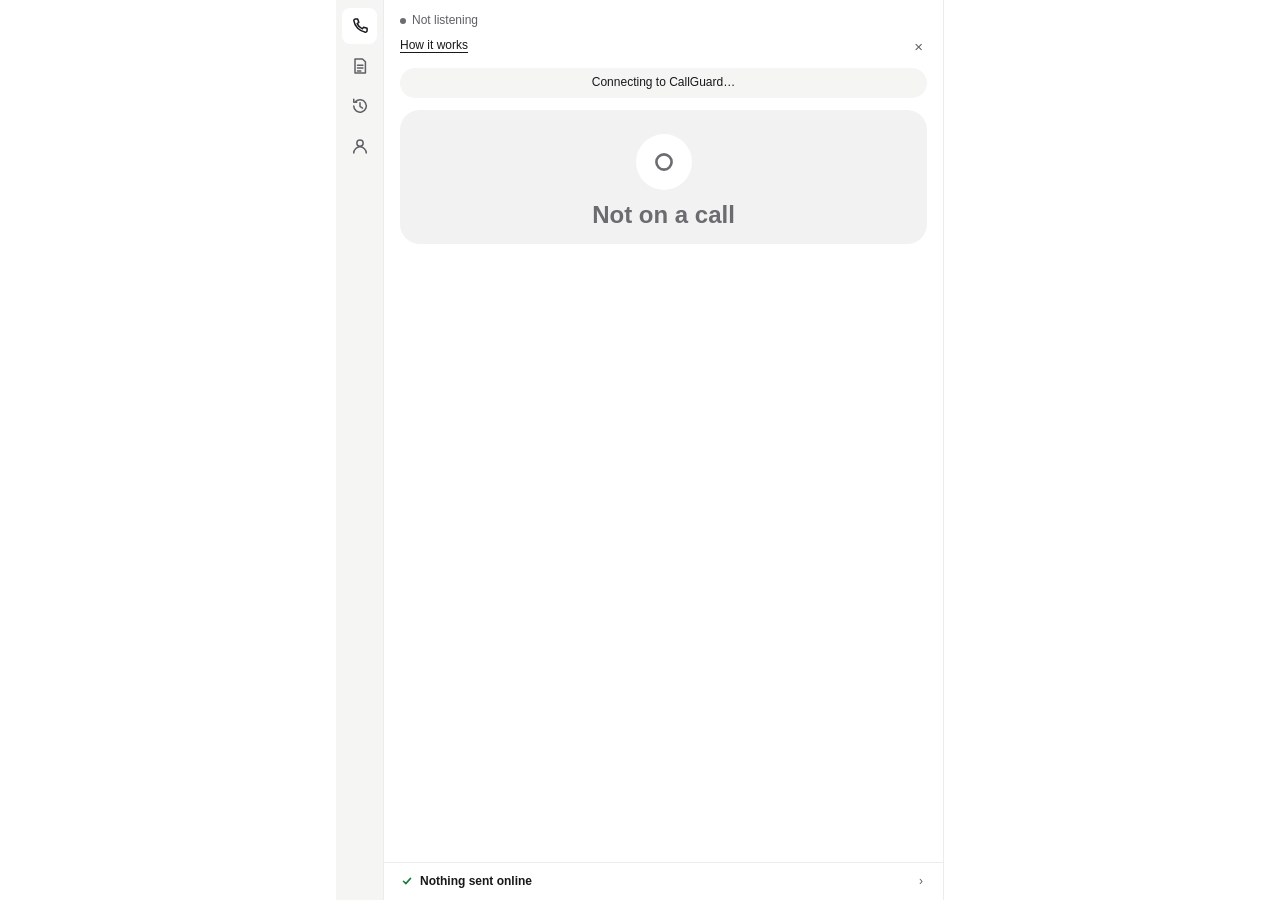
==== commit 188f4fd2: "feat(ui): readable scenario picker and consistent "CallGuard" name - Replay picker: options grouped " ====
--- a/ui/index.html
+++ b/ui/index.html
@@ -3,7 +3,7 @@
 <head>
 <meta charset="utf-8">
 <meta name="viewport" content="width=device-width, initial-scale=1">
-<title>Callguard</title>
+<title>CallGuard</title>
 <link rel="stylesheet" href="styles.css">
 </head>
 <body>
@@ -23,7 +23,7 @@
 
   <div class="shell">
   <!-- Sidebar: icons only (names are tooltips and screen-reader labels). -->
-  <nav id="rail" class="rail" aria-label="Callguard sections">
+  <nav id="rail" class="rail" aria-label="CallGuard sections">
     <div class="rail-in">
       <div role="tablist" aria-orientation="vertical" class="tabs">
         <button id="tab-call" class="rail-btn" role="tab" type="button" data-tab="call" aria-selected="true" aria-controls="main" title="Call">
@@ -53,14 +53,14 @@
       <div class="consent-body">
         <details>
           <summary>How it works</summary>
-          <p>Callguard listens to this call on your laptop and warns you when it sounds like a pressure script. Audio and words are never saved or sent, and are deleted when the call ends. The only thing ever looked up online is the name of the organization the caller claims to be.</p>
+          <p>CallGuard listens to this call on your laptop and warns you when it sounds like a pressure script. Audio and words are never saved or sent, and are deleted when the call ends. The only thing ever looked up online is the name of the organization the caller claims to be.</p>
         </details>
       </div>
       <button id="consent-x" class="icon-btn" type="button" aria-label="Dismiss this note">×</button>
     </div>
 
     <!-- B: banners -->
-    <p id="b-conn" class="banner" role="status" hidden>Connecting to Callguard…</p>
+    <p id="b-conn" class="banner" role="status" hidden>Connecting to CallGuard…</p>
     <p id="b-audio" class="banner" role="status" hidden></p>
 
     <main id="main" class="body" role="tabpanel" aria-labelledby="tab-call">
@@ -141,7 +141,7 @@
       <h2 id="history-h" class="view-h">History</h2>
       <p id="history-empty" class="note">No flagged calls yet. Calls that reach Watch or Danger show here.</p>
       <ol id="history-list" class="history"></ol>
-      <p class="note">Kept in memory until you remove a card or close Callguard. Nothing the caller said is kept.</p>
+      <p class="note">Kept in memory until you remove a card or close CallGuard. Nothing the caller said is kept.</p>
     </section>
 
     <!-- Emergency contacts tab: who to call when a call feels wrong. Set on this laptop. -->
@@ -159,7 +159,7 @@
         <h2 id="egress-h">Sent online (<span id="egress-n">0</span>)</h2>
         <div id="egress-empty" class="egress-empty">
           <svg width="40" height="40" class="ok"><use href="#i-lock-laptop"/></svg>
-          <div><b>Your call stays on this laptop</b><p>Audio and words are never sent. If Callguard looks up a company the caller names, that search shows here.</p></div>
+          <div><b>Your call stays on this laptop</b><p>Audio and words are never sent. If CallGuard looks up a company the caller names, that search shows here.</p></div>
         </div>
         <div id="egress-list"></div>
       </section>
@@ -172,7 +172,7 @@
   </div>
   </div>
 
-  <!-- Danger overlay (T6 / UI-4). Fills the Callguard window, never the screen. -->
+  <!-- Danger overlay (T6 / UI-4). Fills the CallGuard window, never the screen. -->
   <div id="overlay" class="overlay" role="alertdialog" aria-modal="true" aria-labelledby="ov-h" aria-describedby="ov-next" tabindex="-1" hidden>
     <div class="ov-card">
       <!-- Same order as the call screen: status, Latest, What to do, Insights. -->
--- a/ui/styles.css
+++ b/ui/styles.css
@@ -1,4 +1,4 @@
-/* Callguard panel styles. Design: ui/dev/prototype.html (v3, signed off).
+/* CallGuard panel styles. Design: ui/dev/prototype.html (v3, signed off).
    Every state uses the same order: Status, Why, What to do, Actions, then one
    privacy line. Colour lives in the Status hero only. */
 
